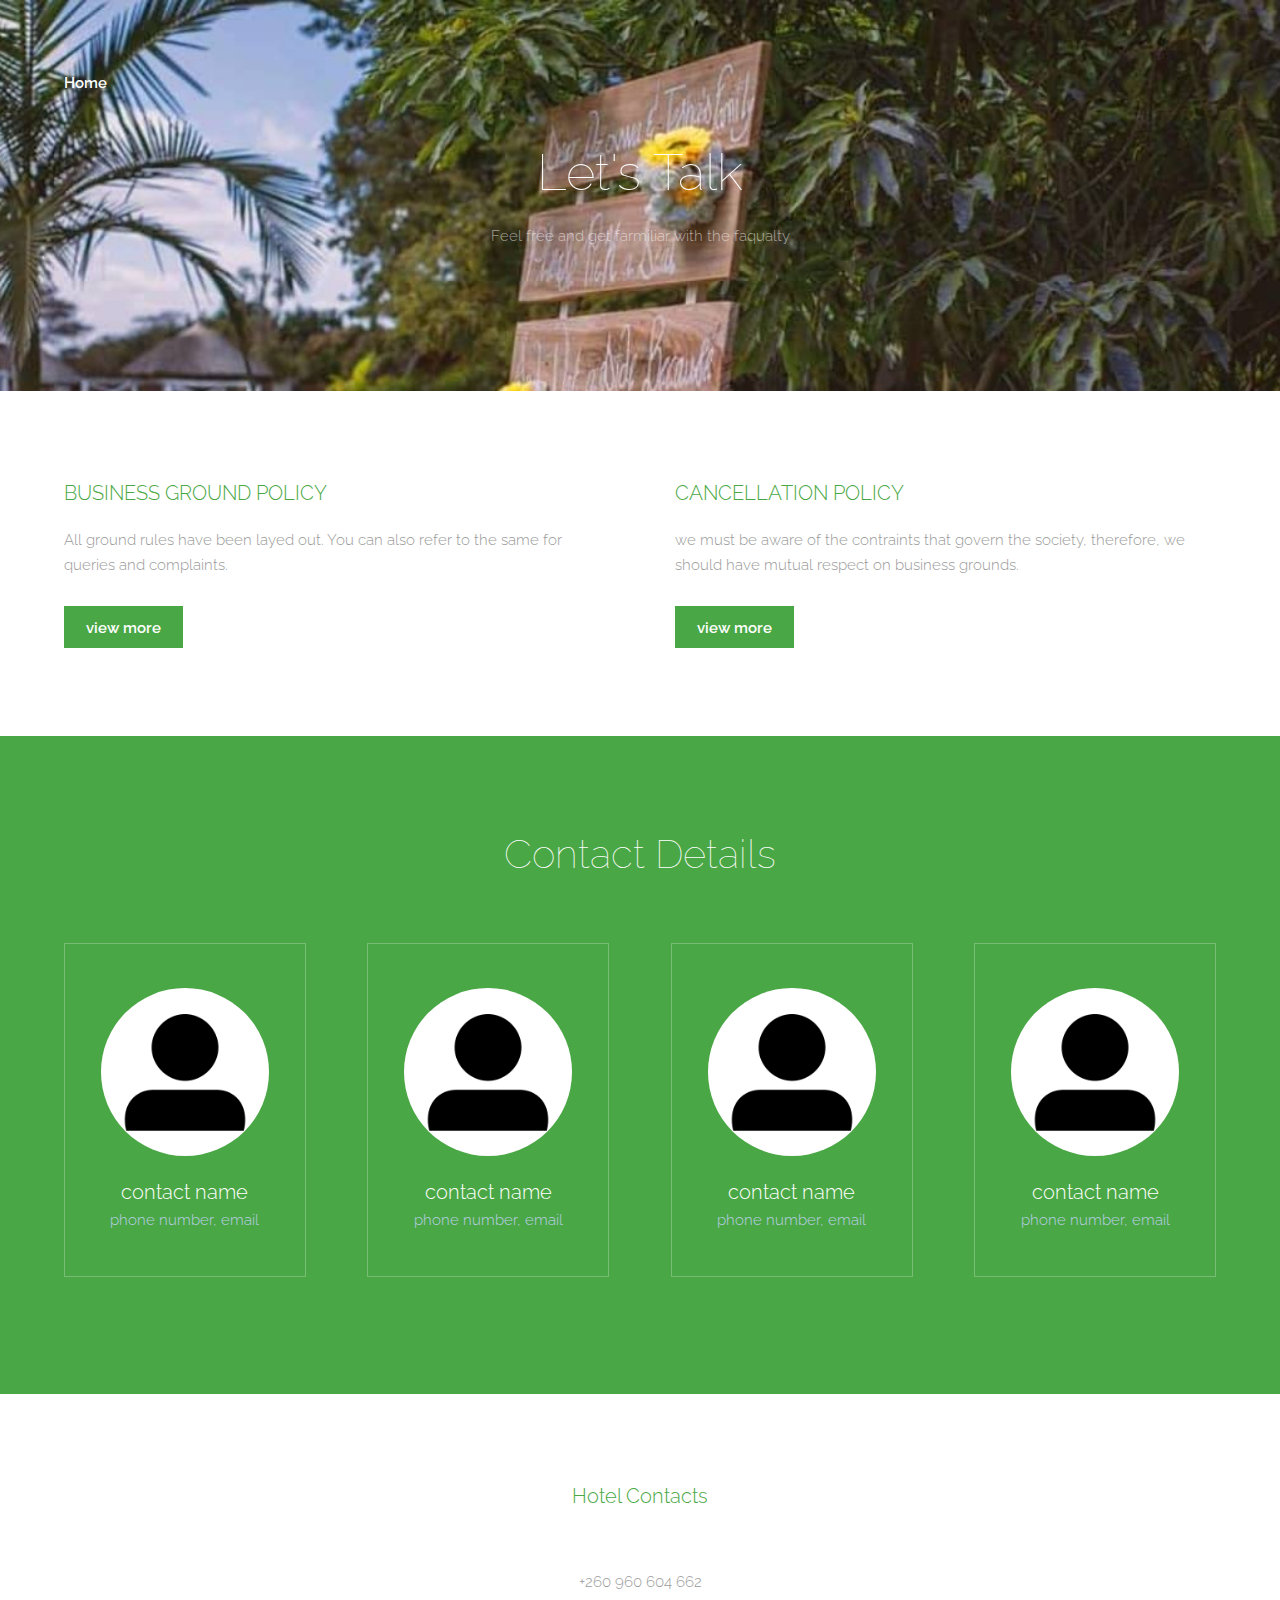
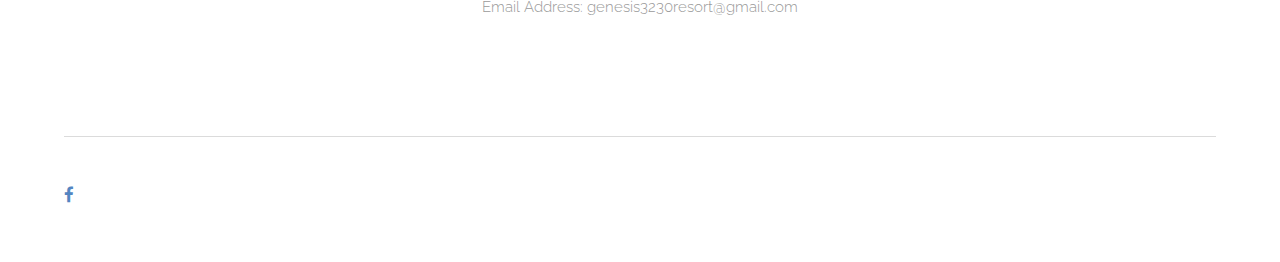
==== aboutUs/index.html @ 20f6d94a "Add files via upload" ====
<!DOCTYPE HTML>
<html>
	<head>
		<title>Talk to us</title>
		<meta charset="utf-8">
		<meta name="robots" content="index, follow, max-image-preview:large, max-snippet:-1, max-video-preview:-1">
		<meta name="viewport" content="width=device-width, initial-scale=1">
		<link rel="stylesheet" href="assets/css/main.css">
		<link rel = "icon" href = "../homePage/images/logo1.png" type = "image/png">
	</head>
	<body>

		
			<header id="header"><div class="inner">
					<a href="../index.html" class="logo">Home</a>
					
				</div>
			</header>
			<section id="banner">
				<h1>Let's Talk</h1>
				<p>Feel free and get farmiliar with the faqualty</p>
			</section>
			<section id="one" class="wrapper">
				<div class="inner">
					<div class="flex flex-2">
							<article>
								<header><h3>BUSINESS GROUND POLICY</h3>
							</header><p>All ground rules have been layed out. You can also refer to the same for queries and complaints.</p>
							<footer><a href="generic.html" class="button special">view more</a>
							</footer>
						</article>
						
						<article>
							<header><h3>CANCELLATION POLICY</h3>
							</header>
							<p>we must be aware of the contraints that govern the society, therefore, we should have mutual respect on business grounds.</p>
							<footer><a href="elements.html" class="button special">view more</a>
							</footer></article></div>
				</div>
			</section><section id="two" class="wrapper style1 special"><div class="inner">
					<header><h2>Contact Details</h2>

					</header><div class="flex flex-4">
						<div class="box person">
							<div class="image round">
								<img src="images/contact1.png" alt="Person 1" width="168" height="168"></div>
							<h3>contact name</h3>
							<p>phone number, email</p>
						</div>
						<div class="box person">
							<div class="image round">
								<img src="images/contact1.png" alt="Person 2" width="168" height="168"></div>
							<h3>contact name</h3>
							<p>phone number, email</p>
						</div>
						<div class="box person">
							<div class="image round">
								<img src="images/contact1.png" alt="Person 3" width="168" height="168"></div>
							<h3>contact name</h3>
							<p>phone number, email</p>
						</div>
						<div class="box person">
							<div class="image round">
								<img src="images/contact1.png" alt="Person 4" width="168" height="168"></div>
							<h3>contact name</h3>
							<p>phone number, email</p>
						</div>
					</div>
				</div>
			</section>
			<section id="three" class="wrapper special"><div class="inner">
				<header><h3>Hotel Contacts</h3>
				</header><p>+260 960 604 662<br>Email Address: genesis3230resort@gmail.com</p>	
				</div>
			</section><footer id="footer"><div class="inner">
					<div class="flex">
						<ul class="icons"><li><a href="#" class="icon fa-facebook"><span class="label">Facebook</span></a></li>
							
						</ul></div>
				</div>
			</footer><div class="copyright">
	

		</div>

		
			<script src="assets/js/jquery.min.js"></script><script src="assets/js/skel.min.js"></script><script src="assets/js/util.js"></script><script src="assets/js/main.js"></script></body></html>
---- aboutUs/assets/css/main.css ----
@charset "UTF-8";
@import url(font-awesome.min.css);
@import "https://fonts.googleapis.com/css?family=Raleway:100,300,600";



	html, body, div, span, applet, object, iframe, h1, h2, h3, h4, h5, h6, p, blockquote, pre, a, abbr, acronym, address, big, cite, code, del, dfn, em, img, ins, kbd, q, s, samp, small, strike, strong, sub, sup, tt, var, b, u, i, center, dl, dt, dd, ol, ul, li, fieldset, form, label, legend, table, caption, tbody, tfoot, thead, tr, th, td, article, aside, canvas, details, embed, figure, figcaption, footer, header, hgroup, menu, nav, output, ruby, section, summary, time, mark, audio, video {
		margin: 0;
		padding: 0;
		border: 0;
		font-size: 100%;
		font: inherit;
		vertical-align: baseline;
	}
.image.fit img {
	width: 100%;
	height: auto;
}
	article, aside, details, figcaption, figure, footer, header, hgroup, menu, nav, section {
		display: block;
	}

	body {
		line-height: 1;
	}

	ol, ul {
		list-style: none;
	}

	blockquote, q {
		quotes: none;
	}

	blockquote:before, blockquote:after, q:before, q:after {
		content: '';
		content: none;
	}

	table {
		border-collapse: collapse;
		border-spacing: 0;
	}

	body {
		-webkit-text-size-adjust: none;
	}

/* Box Model */

	*, *:before, *:after {
		-moz-box-sizing: border-box;
		-webkit-box-sizing: border-box;
		box-sizing: border-box;
	}

/* Containers */

	.container {
		margin-left: auto;
		margin-right: auto;
	}

	.container.\31 25\25 {
		width: 100%;
		max-width: 100em;
		min-width: 80em;
	}

	.container.\37 5\25 {
		width: 60em;
	}

	.container.\35 0\25 {
		width: 40em;
	}

	.container.\32 5\25 {
		width: 20em;
	}

	.container {
		width: 80em;
	}

	@media screen and (max-width: 1680px) {

		.container.\31 25\25 {
			width: 100%;
			max-width: 100em;
			min-width: 80em;
		}

		.container.\37 5\25 {
			width: 60em;
		}

		.container.\35 0\25 {
			width: 40em;
		}

		.container.\32 5\25 {
			width: 20em;
		}

		.container {
			width: 80em;
		}

	}

	@media screen and (max-width: 1280px) {

		.container.\31 25\25 {
			width: 100%;
			max-width: 81.25em;
			min-width: 65em;
		}

		.container.\37 5\25 {
			width: 48.75em;
		}

		.container.\35 0\25 {
			width: 32.5em;
		}

		.container.\32 5\25 {
			width: 16.25em;
		}

		.container {
			width: 65em;
		}

	}

	@media screen and (max-width: 980px) {

		.container.\31 25\25 {
			width: 100%;
			max-width: 112.5%;
			min-width: 90%;
		}

		.container.\37 5\25 {
			width: 67.5%;
		}

		.container.\35 0\25 {
			width: 45%;
		}

		.container.\32 5\25 {
			width: 22.5%;
		}

		.container {
			width: 90%;
		}

	}

	@media screen and (max-width: 736px) {

		.container.\31 25\25 {
			width: 100%;
			max-width: 112.5%;
			min-width: 90%;
		}

		.container.\37 5\25 {
			width: 67.5%;
		}

		.container.\35 0\25 {
			width: 45%;
		}

		.container.\32 5\25 {
			width: 22.5%;
		}

		.container {
			width: 90% !important;
		}

	}

	@media screen and (max-width: 480px) {

		.container.\31 25\25 {
			width: 100%;
			max-width: 112.5%;
			min-width: 90%;
		}

		.container.\37 5\25 {
			width: 67.5%;
		}

		.container.\35 0\25 {
			width: 45%;
		}

		.container.\32 5\25 {
			width: 22.5%;
		}

		.container {
			width: 90% !important;
		}

	}

/* Grid */

	.row {
		border-bottom: solid 1px transparent;
		-moz-box-sizing: border-box;
		-webkit-box-sizing: border-box;
		box-sizing: border-box;
	}

	.row > * {
		float: left;
		-moz-box-sizing: border-box;
		-webkit-box-sizing: border-box;
		box-sizing: border-box;
	}

	.row:after, .row:before {
		content: '';
		display: block;
		clear: both;
		height: 0;
	}

	.row.uniform > * > :first-child {
		margin-top: 0;
	}

	.row.uniform > * > :last-child {
		margin-bottom: 0;
	}

	.row.\30 \25 > * {
		padding: 0 0 0 0em;
	}

	.row.\30 \25 {
		margin: 0 0 -1px 0em;
	}

	.row.uniform.\30 \25 > * {
		padding: 0em 0 0 0em;
	}

	.row.uniform.\30 \25 {
		margin: 0em 0 -1px 0em;
	}

	.row > * {
		padding: 0 0 0 2em;
	}

	.row {
		margin: 0 0 -1px -2em;
	}

	.row.uniform > * {
		padding: 2em 0 0 2em;
	}

	.row.uniform {
		margin: -2em 0 -1px -2em;
	}

	.row.\32 00\25 > * {
		padding: 0 0 0 4em;
	}

	.row.\32 00\25 {
		margin: 0 0 -1px -4em;
	}

	.row.uniform.\32 00\25 > * {
		padding: 4em 0 0 4em;
	}

	.row.uniform.\32 00\25 {
		margin: -4em 0 -1px -4em;
	}

	.row.\31 50\25 > * {
		padding: 0 0 0 3em;
	}

	.row.\31 50\25 {
		margin: 0 0 -1px -3em;
	}

	.row.uniform.\31 50\25 > * {
		padding: 3em 0 0 3em;
	}

	.row.uniform.\31 50\25 {
		margin: -3em 0 -1px -3em;
	}

	.row.\35 0\25 > * {
		padding: 0 0 0 1em;
	}

	.row.\35 0\25 {
		margin: 0 0 -1px -1em;
	}

	.row.uniform.\35 0\25 > * {
		padding: 1em 0 0 1em;
	}

	.row.uniform.\35 0\25 {
		margin: -1em 0 -1px -1em;
	}

	.row.\32 5\25 > * {
		padding: 0 0 0 0.5em;
	}

	.row.\32 5\25 {
		margin: 0 0 -1px -0.5em;
	}

	.row.uniform.\32 5\25 > * {
		padding: 0.5em 0 0 0.5em;
	}

	.row.uniform.\32 5\25 {
		margin: -0.5em 0 -1px -0.5em;
	}

	.\31 2u, .\31 2u\24 {
		width: 100%;
		clear: none;
		margin-left: 0;
	}

	.\31 1u, .\31 1u\24 {
		width: 91.6666666667%;
		clear: none;
		margin-left: 0;
	}

	.\31 0u, .\31 0u\24 {
		width: 83.3333333333%;
		clear: none;
		margin-left: 0;
	}

	.\39 u, .\39 u\24 {
		width: 75%;
		clear: none;
		margin-left: 0;
	}

	.\38 u, .\38 u\24 {
		width: 66.6666666667%;
		clear: none;
		margin-left: 0;
	}

	.\37 u, .\37 u\24 {
		width: 58.3333333333%;
		clear: none;
		margin-left: 0;
	}

	.\36 u, .\36 u\24 {
		width: 50%;
		clear: none;
		margin-left: 0;
	}

	.\35 u, .\35 u\24 {
		width: 41.6666666667%;
		clear: none;
		margin-left: 0;
	}

	.\34 u, .\34 u\24 {
		width: 33.3333333333%;
		clear: none;
		margin-left: 0;
	}

	.\33 u, .\33 u\24 {
		width: 25%;
		clear: none;
		margin-left: 0;
	}

	.\32 u, .\32 u\24 {
		width: 16.6666666667%;
		clear: none;
		margin-left: 0;
	}

	.\31 u, .\31 u\24 {
		width: 8.3333333333%;
		clear: none;
		margin-left: 0;
	}

	.\31 2u\24 + *,
	.\31 1u\24 + *,
	.\31 0u\24 + *,
	.\39 u\24 + *,
	.\38 u\24 + *,
	.\37 u\24 + *,
	.\36 u\24 + *,
	.\35 u\24 + *,
	.\34 u\24 + *,
	.\33 u\24 + *,
	.\32 u\24 + *,
	.\31 u\24 + * {
		clear: left;
	}

	.\-11u {
		margin-left: 91.66667%;
	}

	.\-10u {
		margin-left: 83.33333%;
	}

	.\-9u {
		margin-left: 75%;
	}

	.\-8u {
		margin-left: 66.66667%;
	}

	.\-7u {
		margin-left: 58.33333%;
	}

	.\-6u {
		margin-left: 50%;
	}

	.\-5u {
		margin-left: 41.66667%;
	}

	.\-4u {
		margin-left: 33.33333%;
	}

	.\-3u {
		margin-left: 25%;
	}

	.\-2u {
		margin-left: 16.66667%;
	}

	.\-1u {
		margin-left: 8.33333%;
	}

	@media screen and (max-width: 1680px) {

		.row > * {
			padding: 0 0 0 2em;
		}

		.row {
			margin: 0 0 -1px -2em;
		}

		.row.uniform > * {
			padding: 2em 0 0 2em;
		}

		.row.uniform {
			margin: -2em 0 -1px -2em;
		}

		.row.\32 00\25 > * {
			padding: 0 0 0 4em;
		}

		.row.\32 00\25 {
			margin: 0 0 -1px -4em;
		}

		.row.uniform.\32 00\25 > * {
			padding: 4em 0 0 4em;
		}

		.row.uniform.\32 00\25 {
			margin: -4em 0 -1px -4em;
		}

		.row.\31 50\25 > * {
			padding: 0 0 0 3em;
		}

		.row.\31 50\25 {
			margin: 0 0 -1px -3em;
		}

		.row.uniform.\31 50\25 > * {
			padding: 3em 0 0 3em;
		}

		.row.uniform.\31 50\25 {
			margin: -3em 0 -1px -3em;
		}

		.row.\35 0\25 > * {
			padding: 0 0 0 1em;
		}

		.row.\35 0\25 {
			margin: 0 0 -1px -1em;
		}

		.row.uniform.\35 0\25 > * {
			padding: 1em 0 0 1em;
		}

		.row.uniform.\35 0\25 {
			margin: -1em 0 -1px -1em;
		}

		.row.\32 5\25 > * {
			padding: 0 0 0 0.5em;
		}

		.row.\32 5\25 {
			margin: 0 0 -1px -0.5em;
		}

		.row.uniform.\32 5\25 > * {
			padding: 0.5em 0 0 0.5em;
		}

		.row.uniform.\32 5\25 {
			margin: -0.5em 0 -1px -0.5em;
		}

		.\31 2u\28xlarge\29, .\31 2u\24\28xlarge\29 {
			width: 100%;
			clear: none;
			margin-left: 0;
		}

		.\31 1u\28xlarge\29, .\31 1u\24\28xlarge\29 {
			width: 91.6666666667%;
			clear: none;
			margin-left: 0;
		}

		.\31 0u\28xlarge\29, .\31 0u\24\28xlarge\29 {
			width: 83.3333333333%;
			clear: none;
			margin-left: 0;
		}

		.\39 u\28xlarge\29, .\39 u\24\28xlarge\29 {
			width: 75%;
			clear: none;
			margin-left: 0;
		}

		.\38 u\28xlarge\29, .\38 u\24\28xlarge\29 {
			width: 66.6666666667%;
			clear: none;
			margin-left: 0;
		}

		.\37 u\28xlarge\29, .\37 u\24\28xlarge\29 {
			width: 58.3333333333%;
			clear: none;
			margin-left: 0;
		}

		.\36 u\28xlarge\29, .\36 u\24\28xlarge\29 {
			width: 50%;
			clear: none;
			margin-left: 0;
		}

		.\35 u\28xlarge\29, .\35 u\24\28xlarge\29 {
			width: 41.6666666667%;
			clear: none;
			margin-left: 0;
		}

		.\34 u\28xlarge\29, .\34 u\24\28xlarge\29 {
			width: 33.3333333333%;
			clear: none;
			margin-left: 0;
		}

		.\33 u\28xlarge\29, .\33 u\24\28xlarge\29 {
			width: 25%;
			clear: none;
			margin-left: 0;
		}

		.\32 u\28xlarge\29, .\32 u\24\28xlarge\29 {
			width: 16.6666666667%;
			clear: none;
			margin-left: 0;
		}

		.\31 u\28xlarge\29, .\31 u\24\28xlarge\29 {
			width: 8.3333333333%;
			clear: none;
			margin-left: 0;
		}

		.\31 2u\24\28xlarge\29 + *,
		.\31 1u\24\28xlarge\29 + *,
		.\31 0u\24\28xlarge\29 + *,
		.\39 u\24\28xlarge\29 + *,
		.\38 u\24\28xlarge\29 + *,
		.\37 u\24\28xlarge\29 + *,
		.\36 u\24\28xlarge\29 + *,
		.\35 u\24\28xlarge\29 + *,
		.\34 u\24\28xlarge\29 + *,
		.\33 u\24\28xlarge\29 + *,
		.\32 u\24\28xlarge\29 + *,
		.\31 u\24\28xlarge\29 + * {
			clear: left;
		}

		.\-11u\28xlarge\29 {
			margin-left: 91.66667%;
		}

		.\-10u\28xlarge\29 {
			margin-left: 83.33333%;
		}

		.\-9u\28xlarge\29 {
			margin-left: 75%;
		}

		.\-8u\28xlarge\29 {
			margin-left: 66.66667%;
		}

		.\-7u\28xlarge\29 {
			margin-left: 58.33333%;
		}

		.\-6u\28xlarge\29 {
			margin-left: 50%;
		}

		.\-5u\28xlarge\29 {
			margin-left: 41.66667%;
		}

		.\-4u\28xlarge\29 {
			margin-left: 33.33333%;
		}

		.\-3u\28xlarge\29 {
			margin-left: 25%;
		}

		.\-2u\28xlarge\29 {
			margin-left: 16.66667%;
		}

		.\-1u\28xlarge\29 {
			margin-left: 8.33333%;
		}

	}

	@media screen and (max-width: 1280px) {

		.row > * {
			padding: 0 0 0 1.5em;
		}

		.row {
			margin: 0 0 -1px -1.5em;
		}

		.row.uniform > * {
			padding: 1.5em 0 0 1.5em;
		}

		.row.uniform {
			margin: -1.5em 0 -1px -1.5em;
		}

		.row.\32 00\25 > * {
			padding: 0 0 0 3em;
		}

		.row.\32 00\25 {
			margin: 0 0 -1px -3em;
		}

		.row.uniform.\32 00\25 > * {
			padding: 3em 0 0 3em;
		}

		.row.uniform.\32 00\25 {
			margin: -3em 0 -1px -3em;
		}

		.row.\31 50\25 > * {
			padding: 0 0 0 2.25em;
		}

		.row.\31 50\25 {
			margin: 0 0 -1px -2.25em;
		}

		.row.uniform.\31 50\25 > * {
			padding: 2.25em 0 0 2.25em;
		}

		.row.uniform.\31 50\25 {
			margin: -2.25em 0 -1px -2.25em;
		}

		.row.\35 0\25 > * {
			padding: 0 0 0 0.75em;
		}

		.row.\35 0\25 {
			margin: 0 0 -1px -0.75em;
		}

		.row.uniform.\35 0\25 > * {
			padding: 0.75em 0 0 0.75em;
		}

		.row.uniform.\35 0\25 {
			margin: -0.75em 0 -1px -0.75em;
		}

		.row.\32 5\25 > * {
			padding: 0 0 0 0.375em;
		}

		.row.\32 5\25 {
			margin: 0 0 -1px -0.375em;
		}

		.row.uniform.\32 5\25 > * {
			padding: 0.375em 0 0 0.375em;
		}

		.row.uniform.\32 5\25 {
			margin: -0.375em 0 -1px -0.375em;
		}

		.\31 2u\28large\29, .\31 2u\24\28large\29 {
			width: 100%;
			clear: none;
			margin-left: 0;
		}

		.\31 1u\28large\29, .\31 1u\24\28large\29 {
			width: 91.6666666667%;
			clear: none;
			margin-left: 0;
		}

		.\31 0u\28large\29, .\31 0u\24\28large\29 {
			width: 83.3333333333%;
			clear: none;
			margin-left: 0;
		}

		.\39 u\28large\29, .\39 u\24\28large\29 {
			width: 75%;
			clear: none;
			margin-left: 0;
		}

		.\38 u\28large\29, .\38 u\24\28large\29 {
			width: 66.6666666667%;
			clear: none;
			margin-left: 0;
		}

		.\37 u\28large\29, .\37 u\24\28large\29 {
			width: 58.3333333333%;
			clear: none;
			margin-left: 0;
		}

		.\36 u\28large\29, .\36 u\24\28large\29 {
			width: 50%;
			clear: none;
			margin-left: 0;
		}

		.\35 u\28large\29, .\35 u\24\28large\29 {
			width: 41.6666666667%;
			clear: none;
			margin-left: 0;
		}

		.\34 u\28large\29, .\34 u\24\28large\29 {
			width: 33.3333333333%;
			clear: none;
			margin-left: 0;
		}

		.\33 u\28large\29, .\33 u\24\28large\29 {
			width: 25%;
			clear: none;
			margin-left: 0;
		}

		.\32 u\28large\29, .\32 u\24\28large\29 {
			width: 16.6666666667%;
			clear: none;
			margin-left: 0;
		}

		.\31 u\28large\29, .\31 u\24\28large\29 {
			width: 8.3333333333%;
			clear: none;
			margin-left: 0;
		}

		.\31 2u\24\28large\29 + *,
		.\31 1u\24\28large\29 + *,
		.\31 0u\24\28large\29 + *,
		.\39 u\24\28large\29 + *,
		.\38 u\24\28large\29 + *,
		.\37 u\24\28large\29 + *,
		.\36 u\24\28large\29 + *,
		.\35 u\24\28large\29 + *,
		.\34 u\24\28large\29 + *,
		.\33 u\24\28large\29 + *,
		.\32 u\24\28large\29 + *,
		.\31 u\24\28large\29 + * {
			clear: left;
		}

		.\-11u\28large\29 {
			margin-left: 91.66667%;
		}

		.\-10u\28large\29 {
			margin-left: 83.33333%;
		}

		.\-9u\28large\29 {
			margin-left: 75%;
		}

		.\-8u\28large\29 {
			margin-left: 66.66667%;
		}

		.\-7u\28large\29 {
			margin-left: 58.33333%;
		}

		.\-6u\28large\29 {
			margin-left: 50%;
		}

		.\-5u\28large\29 {
			margin-left: 41.66667%;
		}

		.\-4u\28large\29 {
			margin-left: 33.33333%;
		}

		.\-3u\28large\29 {
			margin-left: 25%;
		}

		.\-2u\28large\29 {
			margin-left: 16.66667%;
		}

		.\-1u\28large\29 {
			margin-left: 8.33333%;
		}

	}

	@media screen and (max-width: 980px) {

		.row > * {
			padding: 0 0 0 1.5em;
		}

		.row {
			margin: 0 0 -1px -1.5em;
		}

		.row.uniform > * {
			padding: 1.5em 0 0 1.5em;
		}

		.row.uniform {
			margin: -1.5em 0 -1px -1.5em;
		}

		.row.\32 00\25 > * {
			padding: 0 0 0 3em;
		}

		.row.\32 00\25 {
			margin: 0 0 -1px -3em;
		}

		.row.uniform.\32 00\25 > * {
			padding: 3em 0 0 3em;
		}

		.row.uniform.\32 00\25 {
			margin: -3em 0 -1px -3em;
		}

		.row.\31 50\25 > * {
			padding: 0 0 0 2.25em;
		}

		.row.\31 50\25 {
			margin: 0 0 -1px -2.25em;
		}

		.row.uniform.\31 50\25 > * {
			padding: 2.25em 0 0 2.25em;
		}

		.row.uniform.\31 50\25 {
			margin: -2.25em 0 -1px -2.25em;
		}

		.row.\35 0\25 > * {
			padding: 0 0 0 0.75em;
		}

		.row.\35 0\25 {
			margin: 0 0 -1px -0.75em;
		}

		.row.uniform.\35 0\25 > * {
			padding: 0.75em 0 0 0.75em;
		}

		.row.uniform.\35 0\25 {
			margin: -0.75em 0 -1px -0.75em;
		}

		.row.\32 5\25 > * {
			padding: 0 0 0 0.375em;
		}

		.row.\32 5\25 {
			margin: 0 0 -1px -0.375em;
		}

		.row.uniform.\32 5\25 > * {
			padding: 0.375em 0 0 0.375em;
		}

		.row.uniform.\32 5\25 {
			margin: -0.375em 0 -1px -0.375em;
		}

		.\31 2u\28medium\29, .\31 2u\24\28medium\29 {
			width: 100%;
			clear: none;
			margin-left: 0;
		}

		.\31 1u\28medium\29, .\31 1u\24\28medium\29 {
			width: 91.6666666667%;
			clear: none;
			margin-left: 0;
		}

		.\31 0u\28medium\29, .\31 0u\24\28medium\29 {
			width: 83.3333333333%;
			clear: none;
			margin-left: 0;
		}

		.\39 u\28medium\29, .\39 u\24\28medium\29 {
			width: 75%;
			clear: none;
			margin-left: 0;
		}

		.\38 u\28medium\29, .\38 u\24\28medium\29 {
			width: 66.6666666667%;
			clear: none;
			margin-left: 0;
		}

		.\37 u\28medium\29, .\37 u\24\28medium\29 {
			width: 58.3333333333%;
			clear: none;
			margin-left: 0;
		}

		.\36 u\28medium\29, .\36 u\24\28medium\29 {
			width: 50%;
			clear: none;
			margin-left: 0;
		}

		.\35 u\28medium\29, .\35 u\24\28medium\29 {
			width: 41.6666666667%;
			clear: none;
			margin-left: 0;
		}

		.\34 u\28medium\29, .\34 u\24\28medium\29 {
			width: 33.3333333333%;
			clear: none;
			margin-left: 0;
		}

		.\33 u\28medium\29, .\33 u\24\28medium\29 {
			width: 25%;
			clear: none;
			margin-left: 0;
		}

		.\32 u\28medium\29, .\32 u\24\28medium\29 {
			width: 16.6666666667%;
			clear: none;
			margin-left: 0;
		}

		.\31 u\28medium\29, .\31 u\24\28medium\29 {
			width: 8.3333333333%;
			clear: none;
			margin-left: 0;
		}

		.\31 2u\24\28medium\29 + *,
		.\31 1u\24\28medium\29 + *,
		.\31 0u\24\28medium\29 + *,
		.\39 u\24\28medium\29 + *,
		.\38 u\24\28medium\29 + *,
		.\37 u\24\28medium\29 + *,
		.\36 u\24\28medium\29 + *,
		.\35 u\24\28medium\29 + *,
		.\34 u\24\28medium\29 + *,
		.\33 u\24\28medium\29 + *,
		.\32 u\24\28medium\29 + *,
		.\31 u\24\28medium\29 + * {
			clear: left;
		}

		.\-11u\28medium\29 {
			margin-left: 91.66667%;
		}

		.\-10u\28medium\29 {
			margin-left: 83.33333%;
		}

		.\-9u\28medium\29 {
			margin-left: 75%;
		}

		.\-8u\28medium\29 {
			margin-left: 66.66667%;
		}

		.\-7u\28medium\29 {
			margin-left: 58.33333%;
		}

		.\-6u\28medium\29 {
			margin-left: 50%;
		}

		.\-5u\28medium\29 {
			margin-left: 41.66667%;
		}

		.\-4u\28medium\29 {
			margin-left: 33.33333%;
		}

		.\-3u\28medium\29 {
			margin-left: 25%;
		}

		.\-2u\28medium\29 {
			margin-left: 16.66667%;
		}

		.\-1u\28medium\29 {
			margin-left: 8.33333%;
		}

	}

	@media screen and (max-width: 736px) {

		.row > * {
			padding: 0 0 0 1.25em;
		}

		.row {
			margin: 0 0 -1px -1.25em;
		}

		.row.uniform > * {
			padding: 1.25em 0 0 1.25em;
		}

		.row.uniform {
			margin: -1.25em 0 -1px -1.25em;
		}

		.row.\32 00\25 > * {
			padding: 0 0 0 2.5em;
		}

		.row.\32 00\25 {
			margin: 0 0 -1px -2.5em;
		}

		.row.uniform.\32 00\25 > * {
			padding: 2.5em 0 0 2.5em;
		}

		.row.uniform.\32 00\25 {
			margin: -2.5em 0 -1px -2.5em;
		}

		.row.\31 50\25 > * {
			padding: 0 0 0 1.875em;
		}

		.row.\31 50\25 {
			margin: 0 0 -1px -1.875em;
		}

		.row.uniform.\31 50\25 > * {
			padding: 1.875em 0 0 1.875em;
		}

		.row.uniform.\31 50\25 {
			margin: -1.875em 0 -1px -1.875em;
		}

		.row.\35 0\25 > * {
			padding: 0 0 0 0.625em;
		}

		.row.\35 0\25 {
			margin: 0 0 -1px -0.625em;
		}

		.row.uniform.\35 0\25 > * {
			padding: 0.625em 0 0 0.625em;
		}

		.row.uniform.\35 0\25 {
			margin: -0.625em 0 -1px -0.625em;
		}

		.row.\32 5\25 > * {
			padding: 0 0 0 0.3125em;
		}

		.row.\32 5\25 {
			margin: 0 0 -1px -0.3125em;
		}

		.row.uniform.\32 5\25 > * {
			padding: 0.3125em 0 0 0.3125em;
		}

		.row.uniform.\32 5\25 {
			margin: -0.3125em 0 -1px -0.3125em;
		}

		.\31 2u\28small\29, .\31 2u\24\28small\29 {
			width: 100%;
			clear: none;
			margin-left: 0;
		}

		.\31 1u\28small\29, .\31 1u\24\28small\29 {
			width: 91.6666666667%;
			clear: none;
			margin-left: 0;
		}

		.\31 0u\28small\29, .\31 0u\24\28small\29 {
			width: 83.3333333333%;
			clear: none;
			margin-left: 0;
		}

		.\39 u\28small\29, .\39 u\24\28small\29 {
			width: 75%;
			clear: none;
			margin-left: 0;
		}

		.\38 u\28small\29, .\38 u\24\28small\29 {
			width: 66.6666666667%;
			clear: none;
			margin-left: 0;
		}

		.\37 u\28small\29, .\37 u\24\28small\29 {
			width: 58.3333333333%;
			clear: none;
			margin-left: 0;
		}

		.\36 u\28small\29, .\36 u\24\28small\29 {
			width: 50%;
			clear: none;
			margin-left: 0;
		}

		.\35 u\28small\29, .\35 u\24\28small\29 {
			width: 41.6666666667%;
			clear: none;
			margin-left: 0;
		}

		.\34 u\28small\29, .\34 u\24\28small\29 {
			width: 33.3333333333%;
			clear: none;
			margin-left: 0;
		}

		.\33 u\28small\29, .\33 u\24\28small\29 {
			width: 25%;
			clear: none;
			margin-left: 0;
		}

		.\32 u\28small\29, .\32 u\24\28small\29 {
			width: 16.6666666667%;
			clear: none;
			margin-left: 0;
		}

		.\31 u\28small\29, .\31 u\24\28small\29 {
			width: 8.3333333333%;
			clear: none;
			margin-left: 0;
		}

		.\31 2u\24\28small\29 + *,
		.\31 1u\24\28small\29 + *,
		.\31 0u\24\28small\29 + *,
		.\39 u\24\28small\29 + *,
		.\38 u\24\28small\29 + *,
		.\37 u\24\28small\29 + *,
		.\36 u\24\28small\29 + *,
		.\35 u\24\28small\29 + *,
		.\34 u\24\28small\29 + *,
		.\33 u\24\28small\29 + *,
		.\32 u\24\28small\29 + *,
		.\31 u\24\28small\29 + * {
			clear: left;
		}

		.\-11u\28small\29 {
			margin-left: 91.66667%;
		}

		.\-10u\28small\29 {
			margin-left: 83.33333%;
		}

		.\-9u\28small\29 {
			margin-left: 75%;
		}

		.\-8u\28small\29 {
			margin-left: 66.66667%;
		}

		.\-7u\28small\29 {
			margin-left: 58.33333%;
		}

		.\-6u\28small\29 {
			margin-left: 50%;
		}

		.\-5u\28small\29 {
			margin-left: 41.66667%;
		}

		.\-4u\28small\29 {
			margin-left: 33.33333%;
		}

		.\-3u\28small\29 {
			margin-left: 25%;
		}

		.\-2u\28small\29 {
			margin-left: 16.66667%;
		}

		.\-1u\28small\29 {
			margin-left: 8.33333%;
		}

	}

	@media screen and (max-width: 480px) {

		.row > * {
			padding: 0 0 0 1.25em;
		}

		.row {
			margin: 0 0 -1px -1.25em;
		}

		.row.uniform > * {
			padding: 1.25em 0 0 1.25em;
		}

		.row.uniform {
			margin: -1.25em 0 -1px -1.25em;
		}

		.row.\32 00\25 > * {
			padding: 0 0 0 2.5em;
		}

		.row.\32 00\25 {
			margin: 0 0 -1px -2.5em;
		}

		.row.uniform.\32 00\25 > * {
			padding: 2.5em 0 0 2.5em;
		}

		.row.uniform.\32 00\25 {
			margin: -2.5em 0 -1px -2.5em;
		}

		.row.\31 50\25 > * {
			padding: 0 0 0 1.875em;
		}

		.row.\31 50\25 {
			margin: 0 0 -1px -1.875em;
		}

		.row.uniform.\31 50\25 > * {
			padding: 1.875em 0 0 1.875em;
		}

		.row.uniform.\31 50\25 {
			margin: -1.875em 0 -1px -1.875em;
		}

		.row.\35 0\25 > * {
			padding: 0 0 0 0.625em;
		}

		.row.\35 0\25 {
			margin: 0 0 -1px -0.625em;
		}

		.row.uniform.\35 0\25 > * {
			padding: 0.625em 0 0 0.625em;
		}

		.row.uniform.\35 0\25 {
			margin: -0.625em 0 -1px -0.625em;
		}

		.row.\32 5\25 > * {
			padding: 0 0 0 0.3125em;
		}

		.row.\32 5\25 {
			margin: 0 0 -1px -0.3125em;
		}

		.row.uniform.\32 5\25 > * {
			padding: 0.3125em 0 0 0.3125em;
		}

		.row.uniform.\32 5\25 {
			margin: -0.3125em 0 -1px -0.3125em;
		}

		.\31 2u\28xsmall\29, .\31 2u\24\28xsmall\29 {
			width: 100%;
			clear: none;
			margin-left: 0;
		}

		.\31 1u\28xsmall\29, .\31 1u\24\28xsmall\29 {
			width: 91.6666666667%;
			clear: none;
			margin-left: 0;
		}

		.\31 0u\28xsmall\29, .\31 0u\24\28xsmall\29 {
			width: 83.3333333333%;
			clear: none;
			margin-left: 0;
		}

		.\39 u\28xsmall\29, .\39 u\24\28xsmall\29 {
			width: 75%;
			clear: none;
			margin-left: 0;
		}

		.\38 u\28xsmall\29, .\38 u\24\28xsmall\29 {
			width: 66.6666666667%;
			clear: none;
			margin-left: 0;
		}

		.\37 u\28xsmall\29, .\37 u\24\28xsmall\29 {
			width: 58.3333333333%;
			clear: none;
			margin-left: 0;
		}

		.\36 u\28xsmall\29, .\36 u\24\28xsmall\29 {
			width: 50%;
			clear: none;
			margin-left: 0;
		}

		.\35 u\28xsmall\29, .\35 u\24\28xsmall\29 {
			width: 41.6666666667%;
			clear: none;
			margin-left: 0;
		}

		.\34 u\28xsmall\29, .\34 u\24\28xsmall\29 {
			width: 33.3333333333%;
			clear: none;
			margin-left: 0;
		}

		.\33 u\28xsmall\29, .\33 u\24\28xsmall\29 {
			width: 25%;
			clear: none;
			margin-left: 0;
		}

		.\32 u\28xsmall\29, .\32 u\24\28xsmall\29 {
			width: 16.6666666667%;
			clear: none;
			margin-left: 0;
		}

		.\31 u\28xsmall\29, .\31 u\24\28xsmall\29 {
			width: 8.3333333333%;
			clear: none;
			margin-left: 0;
		}

		.\31 2u\24\28xsmall\29 + *,
		.\31 1u\24\28xsmall\29 + *,
		.\31 0u\24\28xsmall\29 + *,
		.\39 u\24\28xsmall\29 + *,
		.\38 u\24\28xsmall\29 + *,
		.\37 u\24\28xsmall\29 + *,
		.\36 u\24\28xsmall\29 + *,
		.\35 u\24\28xsmall\29 + *,
		.\34 u\24\28xsmall\29 + *,
		.\33 u\24\28xsmall\29 + *,
		.\32 u\24\28xsmall\29 + *,
		.\31 u\24\28xsmall\29 + * {
			clear: left;
		}

		.\-11u\28xsmall\29 {
			margin-left: 91.66667%;
		}

		.\-10u\28xsmall\29 {
			margin-left: 83.33333%;
		}

		.\-9u\28xsmall\29 {
			margin-left: 75%;
		}

		.\-8u\28xsmall\29 {
			margin-left: 66.66667%;
		}

		.\-7u\28xsmall\29 {
			margin-left: 58.33333%;
		}

		.\-6u\28xsmall\29 {
			margin-left: 50%;
		}

		.\-5u\28xsmall\29 {
			margin-left: 41.66667%;
		}

		.\-4u\28xsmall\29 {
			margin-left: 33.33333%;
		}

		.\-3u\28xsmall\29 {
			margin-left: 25%;
		}

		.\-2u\28xsmall\29 {
			margin-left: 16.66667%;
		}

		.\-1u\28xsmall\29 {
			margin-left: 8.33333%;
		}

	}

/* Basic */

	@-ms-viewport {
		width: device-width;
	}

	body {
		-ms-overflow-style: scrollbar;
	}

	@media screen and (max-width: 480px) {

		html, body {
			min-width: 320px;
		}

	}

	body {
		background: #fff;
	}

		body.is-loading *, body.is-loading *:before, body.is-loading *:after {
			-moz-animation: none !important;
			-webkit-animation: none !important;
			-ms-animation: none !important;
			animation: none !important;
			-moz-transition: none !important;
			-webkit-transition: none !important;
			-ms-transition: none !important;
			transition: none !important;
		}

/* Type */

	body, input, select, textarea {
		color: #9a9a9a;
		font-family: "Raleway", Arial, Helvetica, sans-serif;
		font-size: 13pt;
		font-weight: 300;
		line-height: 1.65;
	}

		@media screen and (max-width: 1680px) {

			body, input, select, textarea {
				font-size: 11pt;
			}

		}

		@media screen and (max-width: 1280px) {

			body, input, select, textarea {
				font-size: 11pt;
			}

		}

		@media screen and (max-width: 980px) {

			body, input, select, textarea {
				font-size: 12pt;
			}

		}

		@media screen and (max-width: 736px) {

			body, input, select, textarea {
				font-size: 12pt;
			}

		}

		@media screen and (max-width: 480px) {

			body, input, select, textarea {
				font-size: 12pt;
			}

		}

	a {
		color: #5385c1;
		text-decoration: underline;
	}

		a:hover {
			text-decoration: none;
		}

	strong, b {
		color: #555;
		font-weight: 600;
	}

	em, i {
		font-style: italic;
	}

	p {
		margin: 0 0 2em 0;
	}

	h1, h2, h3, h4, h5, h6 {
		color: #4aa745;
		font-weight: 300;
		line-height: 1.5;
		margin: 0 0 1em 0;
	}

		h1 a, h2 a, h3 a, h4 a, h5 a, h6 a {
			color: inherit;
			text-decoration: none;
		}

	h2 {
		font-size: 1.75em;
		font-weight: 100;
	}

	h3 {
		font-size: 1.35em;
	}

	h4 {
		font-size: 1.1em;
	}

	h5 {
		font-size: 0.9em;
	}

	h6 {
		font-size: 0.7em;
	}

	sub {
		font-size: 0.8em;
		position: relative;
		top: 0.5em;
	}

	sup {
		font-size: 0.8em;
		position: relative;
		top: -0.5em;
	}

	blockquote {
		border-left: solid 4px #dbdbdb;
		font-style: italic;
		margin: 0 0 2em 0;
		padding: 0.5em 0 0.5em 2em;
	}

	code {
		background: rgba(144, 144, 144, 0.075);
		border-radius: 0;
		border: solid 1px #dbdbdb;
		font-family: "Courier New", monospace;
		font-size: 0.9em;
		margin: 0 0.25em;
		padding: 0.25em 0.65em;
	}

	pre {
		-webkit-overflow-scrolling: touch;
		font-family: "Courier New", monospace;
		font-size: 0.9em;
		margin: 0 0 2em 0;
	}

		pre code {
			display: block;
			line-height: 1.75;
			padding: 1em 1.5em;
			overflow-x: auto;
		}

	hr {
		border: 0;
		border-bottom: solid 1px #dbdbdb;
		margin: 2em 0;
	}

		hr.major {
			margin: 3em 0;
		}

	.align-left {
		text-align: left;
	}

	.align-center {
		text-align: center;
	}

	.align-right {
		text-align: right;
	}

	.inner {
		max-width: 75em;
		margin: 0 auto;
	}

		@media screen and (max-width: 1280px) {

			.inner {
				max-width: 90%;
			}

		}

		@media screen and (max-width: 480px) {

			.inner {
				max-width: 85%;
			}

		}



	section.special, article.special {
		text-align: center;
	}

		section.special article, article.special article {
			text-align: left;
		}

	section.wrapper, article.wrapper {
		padding: 6em 0;
	}

		section.wrapper header, article.wrapper header {
			margin-bottom: 4em;
		}

			section.wrapper header h2, article.wrapper header h2 {
				font-size: 2.75em;
				margin: 0 0 .5em 0;
			}

			section.wrapper header p, article.wrapper header p {
				font-size: 1em;
			}

		section.wrapper article header, article.wrapper article header {
			margin: 0;
		}

		section.wrapper.style1, article.wrapper.style1 {
			background: #4aa745;
			color: #bacee6;
		}

			section.wrapper.style1 header h2, article.wrapper.style1 header h2 {
				color: #fff;
			}

			section.wrapper.style1 header p, article.wrapper.style1 header p {
				color: #bacee6;
			}

			section.wrapper.style1 h3, article.wrapper.style1 h3 {
				color: #FFF;
			}

		@media screen and (max-width: 980px) {

			section.wrapper, article.wrapper {
				padding: 2em 0;
			}

		}

		@media screen and (max-width: 736px) {

			section.wrapper header, article.wrapper header {
				margin-bottom: 2em;
			}

				section.wrapper header h2, article.wrapper header h2 {
					font-size: 2em;
				}

				section.wrapper header p, article.wrapper header p {
					font-size: .9em;
				}

		}

		@media screen and (max-width: 480px) {

			section.wrapper, article.wrapper {
				text-align: center;
			}

				section.wrapper article, article.wrapper article {
					text-align: center;
				}

		}

	header p {
		color: #bbb;
		position: relative;
		margin: 0 0 1.5em 0;
	}

	header h2 + p {
		font-size: 1.25em;
		margin-top: -1em;
	}

	header h3 + p {
		font-size: 1.1em;
		margin-top: -0.8em;
	}

	header h4 + p,
	header h5 + p,
	header h6 + p {
		font-size: 0.9em;
		margin-top: -0.6em;
	}

/* Flex */

	.flex {
		display: -ms-flexbox;
		-ms-flex-wrap: wrap;
		-ms-flex-pack: justify;
		display: -moz-flex;
		display: -webkit-flex;
		display: -ms-flex;
		display: flex;
		-moz-flex-wrap: wrap;
		-webkit-flex-wrap: wrap;
		-ms-flex-wrap: wrap;
		flex-wrap: wrap;
		-moz-justify-content: space-between;
		-webkit-justify-content: space-between;
		-ms-justify-content: space-between;
		justify-content: space-between;
	}

		.flex.flex-2 article {
			width: 47%;
		}

		.flex.flex-3 article {
			position: relative;
			width: 28%;
		}

			.flex.flex-3 article:before {
				content: '';
				position: absolute;
				width: 100%;
				height: 100%;
				right: -2em;
				top: 0;
				border-right: 1px solid #dbdbdb;
				pointer-events: none;
			}

			.flex.flex-3 article:last-child:before {
				border: none;
			}

		.flex.flex-4 .box {
			width: 21%;
		}

		@media screen and (max-width: 980px) {

			.flex.flex-2 article {
				width: 100%;
				margin-bottom: 3em;
			}

				.flex.flex-2 article:last-child {
					margin-bottom: 0;
				}

			.flex.flex-3 {
				-moz-flex-direction: column;
				-webkit-flex-direction: column;
				-ms-flex-direction: column;
				flex-direction: column;
			}

				.flex.flex-3 article {
					width: 100%;
					border-bottom: 1px solid #dbdbdb;
					padding-bottom: 2.5em;
					margin-bottom: 3em;
				}

					.flex.flex-3 article:last-child {
						border: none;
						padding-bottom: 0;
						margin: 0 0 1em 0;
					}

					.flex.flex-3 article:before {
						display: none;
					}

			.flex.flex-4 .box {
				width: 47%;
			}

		}

		@media screen and (max-width: 480px) {

			.flex.flex-4 .box {
				width: 100%;
			}

		}

/* Form */

	form {
		margin: 0 0 2em 0;
	}

	label {
		color: #555;
		display: block;
		font-size: 0.9em;
		font-weight: 600;
		margin: 0 0 1em 0;
	}

	input[type="text"],
	input[type="password"],
	input[type="email"],
	input[type="tel"],
	select,
	textarea {
		-moz-appearance: none;
		-webkit-appearance: none;
		-ms-appearance: none;
		appearance: none;
		background: rgba(144, 144, 144, 0.075);
		border-radius: 0;
		border: none;
		border: solid 1px #dbdbdb;
		color: inherit;
		display: block;
		outline: 0;
		padding: 0 1em;
		text-decoration: none;
		width: 100%;
	}

		input[type="text"]:invalid,
		input[type="password"]:invalid,
		input[type="email"]:invalid,
		input[type="tel"]:invalid,
		select:invalid,
		textarea:invalid {
			box-shadow: none;
		}

		input[type="text"]:focus,
		input[type="password"]:focus,
		input[type="email"]:focus,
		input[type="tel"]:focus,
		select:focus,
		textarea:focus {
			border-color: #4aa745;
			box-shadow: 0 0 0 1px #4aa745;
		}

	.select-wrapper {
		text-decoration: none;
		display: block;
		position: relative;
	}

		.select-wrapper:before {
			content: "";
			-moz-osx-font-smoothing: grayscale;
			-webkit-font-smoothing: antialiased;
			font-family: FontAwesome;
			font-style: normal;
			font-weight: normal;
			text-transform: none !important;
		}

		.select-wrapper:before {
			color: #dbdbdb;
			display: block;
			height: 2.75em;
			line-height: 2.75em;
			pointer-events: none;
			position: absolute;
			right: 0;
			text-align: center;
			top: 0;
			width: 2.75em;
		}

		.select-wrapper select::-ms-expand {
			display: none;
		}

	input[type="text"],
	input[type="password"],
	input[type="email"],
	select {
		height: 2.75em;
	}

	textarea {
		padding: 0.75em 1em;
	}

	input[type="checkbox"],
	input[type="radio"] {
		-moz-appearance: none;
		-webkit-appearance: none;
		-ms-appearance: none;
		appearance: none;
		display: block;
		float: left;
		margin-right: -2em;
		opacity: 0;
		width: 1em;
		z-index: -1;
	}

		input[type="checkbox"] + label,
		input[type="radio"] + label {
			text-decoration: none;
			color: #9a9a9a;
			cursor: pointer;
			display: inline-block;
			font-size: 1em;
			font-weight: 300;
			padding-left: 2.4em;
			padding-right: 0.75em;
			position: relative;
		}

			input[type="checkbox"] + label:before,
			input[type="radio"] + label:before {
				-moz-osx-font-smoothing: grayscale;
				-webkit-font-smoothing: antialiased;
				font-family: FontAwesome;
				font-style: normal;
				font-weight: normal;
				text-transform: none !important;
			}

			input[type="checkbox"] + label:before,
			input[type="radio"] + label:before {
				background: rgba(144, 144, 144, 0.075);
				border-radius: 0;
				border: solid 1px #dbdbdb;
				content: '';
				display: inline-block;
				height: 1.65em;
				left: 0;
				line-height: 1.58125em;
				position: absolute;
				text-align: center;
				top: 0;
				width: 1.65em;
			}

		input[type="checkbox"]:checked + label:before,
		input[type="radio"]:checked + label:before {
			background: #5a5a5a;
			border-color: #5a5a5a;
			color: #ffffff;
			content: '\f00c';
		}

		input[type="checkbox"]:focus + label:before,
		input[type="radio"]:focus + label:before {
			border-color: #4aa745;
			box-shadow: 0 0 0 1px #4aa745;
		}

	input[type="checkbox"] + label:before {
		border-radius: 0;
	}

	input[type="radio"] + label:before {
		border-radius: 100%;
	}

	::-webkit-input-placeholder {
		color: #bbb !important;
		opacity: 1.0;
	}

	:-moz-placeholder {
		color: #bbb !important;
		opacity: 1.0;
	}

	::-moz-placeholder {
		color: #bbb !important;
		opacity: 1.0;
	}

	:-ms-input-placeholder {
		color: #bbb !important;
		opacity: 1.0;
	}

	.formerize-placeholder {
		color: #bbb !important;
		opacity: 1.0;
	}

/* Box */

	.box {
		border: solid 1px #dbdbdb;
		margin-bottom: 2em;
		padding: 1.5em;
	}

		.box > :last-child,
		.box > :last-child > :last-child,
		.box > :last-child > :last-child > :last-child {
			margin-bottom: 0;
		}

		.box.alt {
			border: 0;
			border-radius: 0;
			padding: 0;
		}

		.box.person {
			border: solid 1px rgba(255, 255, 255, 0.25);
			padding: 3em 1.5em;
		}

			.box.person h3 {
				margin: 0;
			}

			.box.person .image {
				margin-bottom: 1em;
			}

				.box.person .image img {
					max-width: 100%;
				}

/* Icon */

	.icon {
		text-decoration: none;
		border-bottom: none;
		position: relative;
	}

		.icon:before {
			-moz-osx-font-smoothing: grayscale;
			-webkit-font-smoothing: antialiased;
			font-family: FontAwesome;
			font-style: normal;
			font-weight: normal;
			text-transform: none !important;
		}

		.icon > .label {
			display: none;
		}

/* Image */

	.image {
		border-radius: 0;
		border: 0;
		display: inline-block;
		position: relative;
	}

		.image img {
			border-radius: 0;
			display: block;
		}

		.image.left, .image.right {
			max-width: 40%;
		}

			.image.left img, .image.right img {
				width: 100%;
			}

		.image.round img {
			border-radius: 100%;
		}

		.image.left {
			float: left;
			padding: 0 1.5em 1em 0;
			top: 0.25em;
		}

		.image.right {
			float: right;
			padding: 0 0 1em 1.5em;
			top: 0.25em;
		}

		.image.fit {
			display: block;
			margin: 0 0 2em 0;
			width: 100%;
		}

			.image.fit img {
				width: 100%;
			}

		.image.main {
			display: block;
			margin: 0 0 3em 0;
			width: 100%;
		}

			.image.main img {
				width: 100%;
			}

/* List */

	ol {
		list-style: decimal;
		margin: 0 0 2em 0;
		padding-left: 1.25em;
	}

		ol li {
			padding-left: 0.25em;
		}

	ul {
		list-style: disc;
		margin: 0 0 2em 0;
		padding-left: 1em;
	}

		ul li {
			padding-left: 0.5em;
		}

		ul.alt {
			list-style: none;
			padding-left: 0;
		}

			ul.alt li {
				border-top: solid 1px #dbdbdb;
				padding: 0.5em 0;
			}

				ul.alt li:first-child {
					border-top: 0;
					padding-top: 0;
				}

		ul.icons {
			cursor: default;
			list-style: none;
			padding-left: 0;
		}

			ul.icons li {
				display: inline-block;
				padding: 0 1em 0 0;
			}

				ul.icons li:last-child {
					padding-right: 0;
				}

				ul.icons li .icon:before {
					font-size: 2em;
				}

		ul.actions {
			cursor: default;
			list-style: none;
			padding-left: 0;
		}

			ul.actions li {
				display: inline-block;
				padding: 0 1em 0 0;
				vertical-align: middle;
			}

				ul.actions li:last-child {
					padding-right: 0;
				}

			ul.actions.small li {
				padding: 0 0.5em 0 0;
			}

			ul.actions.vertical li {
				display: block;
				padding: 1em 0 0 0;
			}

				ul.actions.vertical li:first-child {
					padding-top: 0;
				}

				ul.actions.vertical li > * {
					margin-bottom: 0;
				}

			ul.actions.vertical.small li {
				padding: 0.5em 0 0 0;
			}

				ul.actions.vertical.small li:first-child {
					padding-top: 0;
				}

			ul.actions.fit {
				display: table;
				margin-left: -1em;
				padding: 0;
				table-layout: fixed;
				width: calc(100% + 1em);
			}

				ul.actions.fit li {
					display: table-cell;
					padding: 0 0 0 1em;
				}

					ul.actions.fit li > * {
						margin-bottom: 0;
					}

				ul.actions.fit.small {
					margin-left: -0.5em;
					width: calc(100% + 0.5em);
				}

					ul.actions.fit.small li {
						padding: 0 0 0 0.5em;
					}

			@media screen and (max-width: 480px) {

				ul.actions {
					margin: 0 0 2em 0;
				}

					ul.actions li {
						padding: 1em 0 0 0;
						display: block;
						text-align: center;
						width: 100%;
					}

						ul.actions li:first-child {
							padding-top: 0;
						}

						ul.actions li > * {
							width: 100%;
							margin: 0 !important;
						}

							ul.actions li > *.icon:before {
								margin-left: -2em;
							}

					ul.actions.small li {
						padding: 0.5em 0 0 0;
					}

						ul.actions.small li:first-child {
							padding-top: 0;
						}

			}

	dl {
		margin: 0 0 2em 0;
	}

		dl dt {
			display: block;
			font-weight: 600;
			margin: 0 0 1em 0;
		}

		dl dd {
			margin-left: 2em;
		}

/* Table */

	.table-wrapper {
		-webkit-overflow-scrolling: touch;
		overflow-x: auto;
	}

	table {
		margin: 0 0 2em 0;
		width: 100%;
	}

		table tbody tr {
			border: solid 1px #dbdbdb;
			border-left: 0;
			border-right: 0;
		}

			table tbody tr:nth-child(2n + 1) {
				background-color: rgba(144, 144, 144, 0.075);
			}

		table td {
			padding: 0.75em 0.75em;
		}

		table th {
			color: #555;
			font-size: 0.9em;
			font-weight: 600;
			padding: 0 0.75em 0.75em 0.75em;
			text-align: left;
		}

		table thead {
			border-bottom: solid 2px #dbdbdb;
		}

		table tfoot {
			border-top: solid 2px #dbdbdb;
		}

		table.alt {
			border-collapse: separate;
		}

			table.alt tbody tr td {
				border: solid 1px #dbdbdb;
				border-left-width: 0;
				border-top-width: 0;
			}

				table.alt tbody tr td:first-child {
					border-left-width: 1px;
				}

			table.alt tbody tr:first-child td {
				border-top-width: 1px;
			}

			table.alt thead {
				border-bottom: 0;
			}

			table.alt tfoot {
				border-top: 0;
			}

/* Button */

	input[type="submit"],
	input[type="reset"],
	input[type="button"],
	button,
	.button {
		-moz-appearance: none;
		-webkit-appearance: none;
		-ms-appearance: none;
		appearance: none;
		-moz-transition: background-color 0.2s ease-in-out, color 0.2s ease-in-out;
		-webkit-transition: background-color 0.2s ease-in-out, color 0.2s ease-in-out;
		-ms-transition: background-color 0.2s ease-in-out, color 0.2s ease-in-out;
		transition: background-color 0.2s ease-in-out, color 0.2s ease-in-out;
		background-color: #5a5a5a;
		border-radius: 0;
		border: 0;
		color: #ffffff !important;
		cursor: pointer;
		display: inline-block;
		font-weight: 600;
		height: 2.85em;
		line-height: 2.95em;
		padding: 0 1.5em;
		text-align: center;
		text-decoration: none;
		white-space: nowrap;
	}

		input[type="submit"]:hover,
		input[type="reset"]:hover,
		input[type="button"]:hover,
		button:hover,
		.button:hover {
			background-color: #676767;
		}

		input[type="submit"]:active,
		input[type="reset"]:active,
		input[type="button"]:active,
		button:active,
		.button:active {
			background-color: #4d4d4d;
		}

		input[type="submit"].icon,
		input[type="reset"].icon,
		input[type="button"].icon,
		button.icon,
		.button.icon {
			padding-left: 1.35em;
		}

			input[type="submit"].icon:before,
			input[type="reset"].icon:before,
			input[type="button"].icon:before,
			button.icon:before,
			.button.icon:before {
				margin-right: 0.5em;
			}

		input[type="submit"].fit,
		input[type="reset"].fit,
		input[type="button"].fit,
		button.fit,
		.button.fit {
			display: block;
			margin: 0 0 1em 0;
			width: 100%;
		}

		input[type="submit"].small,
		input[type="reset"].small,
		input[type="button"].small,
		button.small,
		.button.small {
			font-size: 0.8em;
		}

		input[type="submit"].big,
		input[type="reset"].big,
		input[type="button"].big,
		button.big,
		.button.big {
			font-size: 1.35em;
		}

		input[type="submit"].alt,
		input[type="reset"].alt,
		input[type="button"].alt,
		button.alt,
		.button.alt {
			background-color: transparent;
			box-shadow: inset 0 0 0 2px #dbdbdb;
			color: #555 !important;
		}

			input[type="submit"].alt:hover,
			input[type="reset"].alt:hover,
			input[type="button"].alt:hover,
			button.alt:hover,
			.button.alt:hover {
				background-color: rgba(144, 144, 144, 0.075);
			}

			input[type="submit"].alt:active,
			input[type="reset"].alt:active,
			input[type="button"].alt:active,
			button.alt:active,
			.button.alt:active {
				background-color: rgba(144, 144, 144, 0.2);
			}

			input[type="submit"].alt.icon:before,
			input[type="reset"].alt.icon:before,
			input[type="button"].alt.icon:before,
			button.alt.icon:before,
			.button.alt.icon:before {
				color: #bbb;
			}

		input[type="submit"].special,
		input[type="reset"].special,
		input[type="button"].special,
		button.special,
		.button.special {
			background-color: #4aa745;
			color: #ffffff !important;
		}

			input[type="submit"].special:hover,
			input[type="reset"].special:hover,
			input[type="button"].special:hover,
			button.special:hover,
			.button.special:hover {
				background-color: #4aa745;
			}

			input[type="submit"].special:active,
			input[type="reset"].special:active,
			input[type="button"].special:active,
			button.special:active,
			.button.special:active {
				background-color: #4aa745;
			}

		input[type="submit"].disabled, input[type="submit"]:disabled,
		input[type="reset"].disabled,
		input[type="reset"]:disabled,
		input[type="button"].disabled,
		input[type="button"]:disabled,
		button.disabled,
		button:disabled,
		.button.disabled,
		.button:disabled {
			background-color: #9a9a9a !important;
			box-shadow: inset 0 -0.15em 0 0 rgba(0, 0, 0, 0.15);
			color: #fff !important;
			cursor: default;
			opacity: 0.25;
		}

		@media screen and (max-width: 480px) {

			input[type="submit"],
			input[type="reset"],
			input[type="button"],
			button,
			.button {
				padding: 0;
				width: 100%;
			}

		}

/* Header */

	.subpage {
		padding-top: 44px;
	}

		.subpage #header {
			background: #4aa745;
			top: 0;
			height: 44px;
			line-height: 44px;
			position: fixed;
		}

	#header {
		color: #d4e0ef;
		cursor: default;
		height: 3.25em;
		left: 0;
		line-height: 3.25em;
		position: absolute;
		text-align: right;
		top: 4em;
		width: 100%;
		z-index: 10001;
	}

		#header .inner {
			margin: 0 auto;
			position: relative;
		}

		#header .logo {
			color: #ffffff;
			display: inline-block;
			font-weight: 600;
			height: inherit;
			left: 0;
			line-height: inherit;
			margin: 0;
			padding: 0;
			position: absolute;
			top: 0;
			font-size: 1em;
		}

		#header a {
			-moz-transition: color 0.2s ease-in-out;
			-webkit-transition: color 0.2s ease-in-out;
			-ms-transition: color 0.2s ease-in-out;
			transition: color 0.2s ease-in-out;
			display: inline-block;
			padding: 0 0.75em;
			color: inherit;
			text-decoration: none;
			font-size: .8em;
		}

			#header a:hover {
				color: #ffffff;
			}

			#header a:last-child {
				padding-right: 0;
			}

			#header a.navPanelToggle {
				display: none;
				text-decoration: none;
				height: 4em;
				width: 4em;
				z-index: 10003;
			}

				#header a.navPanelToggle .fa {
					font-size: 1.25em;
				}

				@media screen and (max-width: 980px) {

					#header a.navPanelToggle {
						display: inline-block;
					}

				}

			@media screen and (max-width: 736px) {

				#header a {
					padding: 0 0.5em;
				}

			}

	@media screen and (max-width: 980px) {

		#header {
			top: 3em;
			height: 44px;
			line-height: 44px;
		}

	}

	@media screen and (max-width: 736px) {

		#header {
			top: 2em;
		}

	}

	@media screen and (max-width: 480px) {

		#header {
			top: 1em;
			min-width: 320px;
		}

	}

/* Nav */

	@media screen and (max-width: 980px) {

		#nav {
			display: none;
		}

	}

	#navPanel {
		-moz-transform: translatex(20em);
		-webkit-transform: translatex(20em);
		-ms-transform: translatex(20em);
		transform: translatex(20em);
		-moz-transition: -moz-transform 0.2s ease-in-out, visibility 0.2s ease-in-out;
		-webkit-transition: -webkit-transform 0.2s ease-in-out, visibility 0.2s ease-in-out;
		-ms-transition: -ms-transform 0.2s ease-in-out, visibility 0.2s ease-in-out;
		transition: transform 0.2s ease-in-out, visibility 0.2s ease-in-out;
		-webkit-overflow-scrolling: touch;
		visibility: hidden;
		overflow-y: auto;
		position: fixed;
		right: 0;
		top: 0;
		background: #4aa745;
		color: #d4e0ef;
		height: 100%;
		max-width: 80%;
		width: 20em;
		padding: 0.5em 1.25em;
		z-index: 10003;
	}

		#navPanel.visible {
			-moz-transform: translatex(0);
			-webkit-transform: translatex(0);
			-ms-transform: translatex(0);
			transform: translatex(0);
			box-shadow: 0 0 1.5em 0 rgba(0, 0, 0, 0.2);
			visibility: visible;
		}

		#navPanel a:not(.close) {
			border-top: solid 1px rgba(255, 255, 255, 0.25);
			color: #d4e0ef;
			font-weight: 600;
			display: block;
			padding: 0.75em 0;
			text-decoration: none;
			font-weight: 300;
		}

			#navPanel a:not(.close):first-child {
				border: none;
			}

		#navPanel .close {
			text-decoration: none;
			-moz-transition: color 0.2s ease-in-out;
			-webkit-transition: color 0.2s ease-in-out;
			-ms-transition: color 0.2s ease-in-out;
			transition: color 0.2s ease-in-out;
			-webkit-tap-highlight-color: transparent;
			border: 0;
			color: #d4e0ef;
			cursor: pointer;
			display: block;
			height: 4em;
			padding-right: 1.25em;
			position: absolute;
			right: 0;
			text-align: right;
			top: 0;
			vertical-align: middle;
			width: 5em;
		}

			#navPanel .close:before {
				-moz-osx-font-smoothing: grayscale;
				-webkit-font-smoothing: antialiased;
				font-family: FontAwesome;
				font-style: normal;
				font-weight: normal;
				text-transform: none !important;
				content: '\f00d';
				width: 3em;
				height: 3em;
				line-height: 3em;
				display: block;
				position: absolute;
				right: 0;
				top: 0;
				text-align: center;
			}

			#navPanel .close:hover {
				color: inherit;
			}



	#banner {
		padding: 12em 0 10em 0;
		background-image: url('../../images/background.jpeg');
		background-size: cover;
		background-position: top;
		background-attachment: fixed;
		background-repeat: no-repeat;
		text-align: center;

	}

		#banner h1 {
			font-size: 3.5em;
			font-weight: 100;
			color: #fff;
			line-height: 1em;
			margin: 0 0 0.5em 0;
			padding: 0;
		}

		#banner p {
			font-size: 1em;
			color: rgba(255, 255, 255, 0.55);
			margin-bottom: 1.75em;
		}

		@media only screen and (min-device-width: 768px) and (max-device-width: 1024px) and (orientation: landscape) {

			#banner {
				background-attachment: scroll;
			}

		}

		@media screen and (max-width: 1280px) {

			#banner {
				padding: 10em 2em 8em 2em;
			}

		}

		@media screen and (max-width: 980px) {

			#banner {
				background-attachment: scroll;
			}

		}

		@media screen and (max-width: 736px) {

			#banner {
				padding: 8em 1.5em 6em 1.5em;
			}

				#banner h1 {
					font-size: 2.5em;
				}

				#banner p {
					font-size: .9em;
				}

		}

		@media screen and (max-width: 480px) {

			#banner {
				padding: 6em 1.5em 4em 1.5em;
			}

		}

/* Footer */

	#footer .inner {
		border-top: 1px solid #dbdbdb;
		padding-top: 3em;
	}

.copyright {
	text-align: center;
	color: #bbb;
	font-size: 0.8em;
	margin: 0 0 2em 0;
	padding: 0;
}
.copyright a {
	color: black;
	font-weight: 600;
	text-decoration: none;
}
.copyright a:hover {
	color: #bbb;
	text-decoration: underline;
}
	#footer .copyright {
		color: #bbb;
		font-size: 0.8em;
		margin: 0 0 2em 0;
		padding: 0;
	}

		#footer .copyright a {
			color: #bbb;
			text-decoration: none;
		}

			#footer .copyright a:hover {
				color: #bbb;
				text-decoration: underline;
			}

	#footer ul.icons li .icon {
		font-size: 0.58em;
	}

	@media screen and (max-width: 736px) {

		#footer .inner {
			padding-top: 2em;
		}

		#footer .copyright {
			-ms-flex-order: 2;
			-moz-order: 2;
			-webkit-order: 2;
			-ms-order: 2;
			order: 2;
		}

		#footer ul {
			-ms-flex-order: 1;
			-moz-order: 1;
			-webkit-order: 1;
			-ms-order: 1;
			order: 1;
		}

		#footer .flex {
			-moz-flex-direction: column;
			-webkit-flex-direction: column;
			-ms-flex-direction: column;
			flex-direction: column;
			text-align: center;
		}

	}
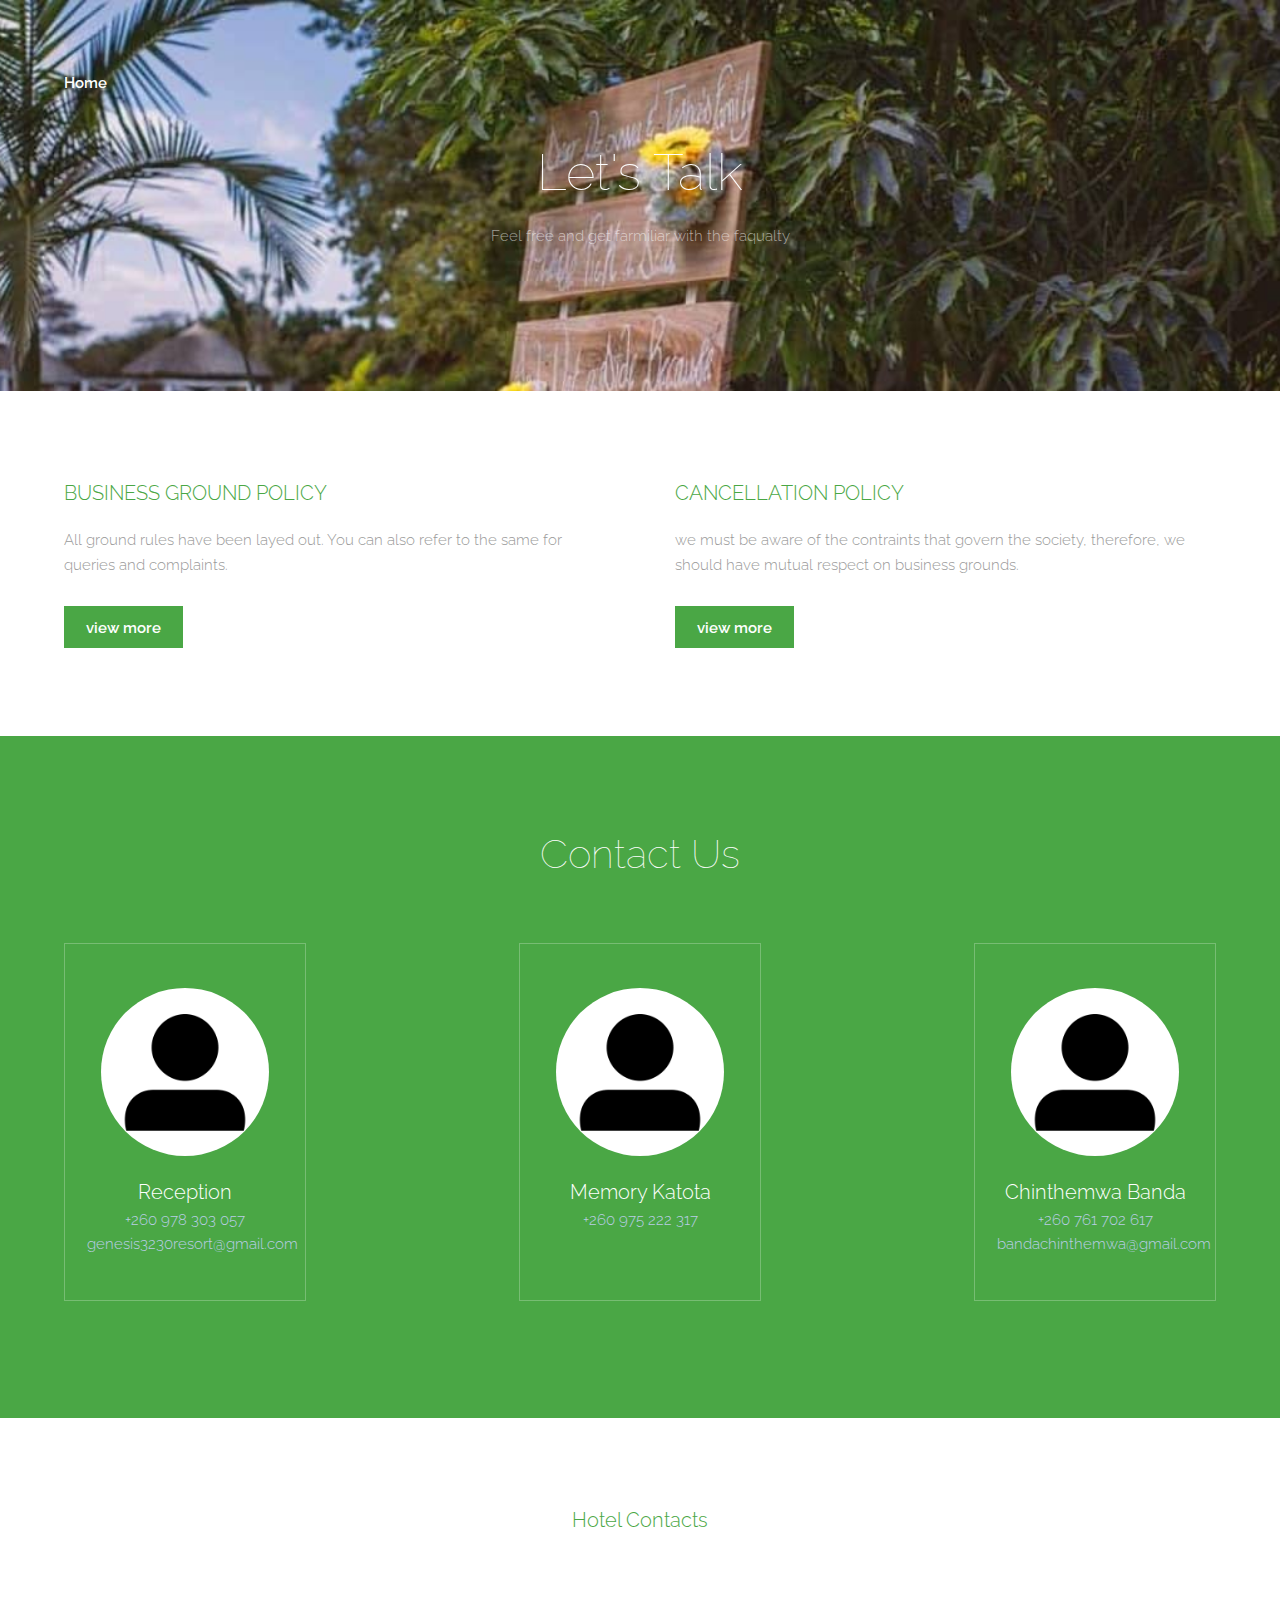
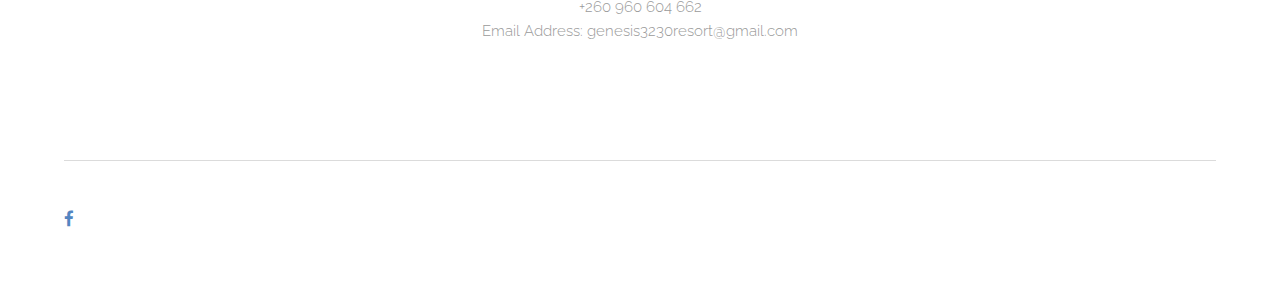
==== commit 93e21aa4: "Update index.html" ====
--- a/aboutUs/index.html
+++ b/aboutUs/index.html
@@ -38,32 +38,26 @@
 							</footer></article></div>
 				</div>
 			</section><section id="two" class="wrapper style1 special"><div class="inner">
-					<header><h2>Contact Details</h2>
+					<header><h2>Contact Us</h2>
 
 					</header><div class="flex flex-4">
 						<div class="box person">
 							<div class="image round">
 								<img src="images/contact1.png" alt="Person 1" width="168" height="168"></div>
-							<h3>contact name</h3>
-							<p>phone number, email</p>
-						</div>
-						<div class="box person">
-							<div class="image round">
-								<img src="images/contact1.png" alt="Person 2" width="168" height="168"></div>
-							<h3>contact name</h3>
-							<p>phone number, email</p>
+							<h3>Reception</h3>
+							<p>+260 978 303 057 <br>genesis3230resort@gmail.com</p>
 						</div>
 						<div class="box person">
 							<div class="image round">
 								<img src="images/contact1.png" alt="Person 3" width="168" height="168"></div>
-							<h3>contact name</h3>
-							<p>phone number, email</p>
+							<h3>Memory Katota</h3>
+							<p>+260 975 222 317</p>
 						</div>
 						<div class="box person">
 							<div class="image round">
 								<img src="images/contact1.png" alt="Person 4" width="168" height="168"></div>
-							<h3>contact name</h3>
-							<p>phone number, email</p>
+							<h3>Chinthemwa Banda</h3>
+							<p>+260 761 702 617 <br>bandachinthemwa@gmail.com</p>
 						</div>
 					</div>
 				</div>
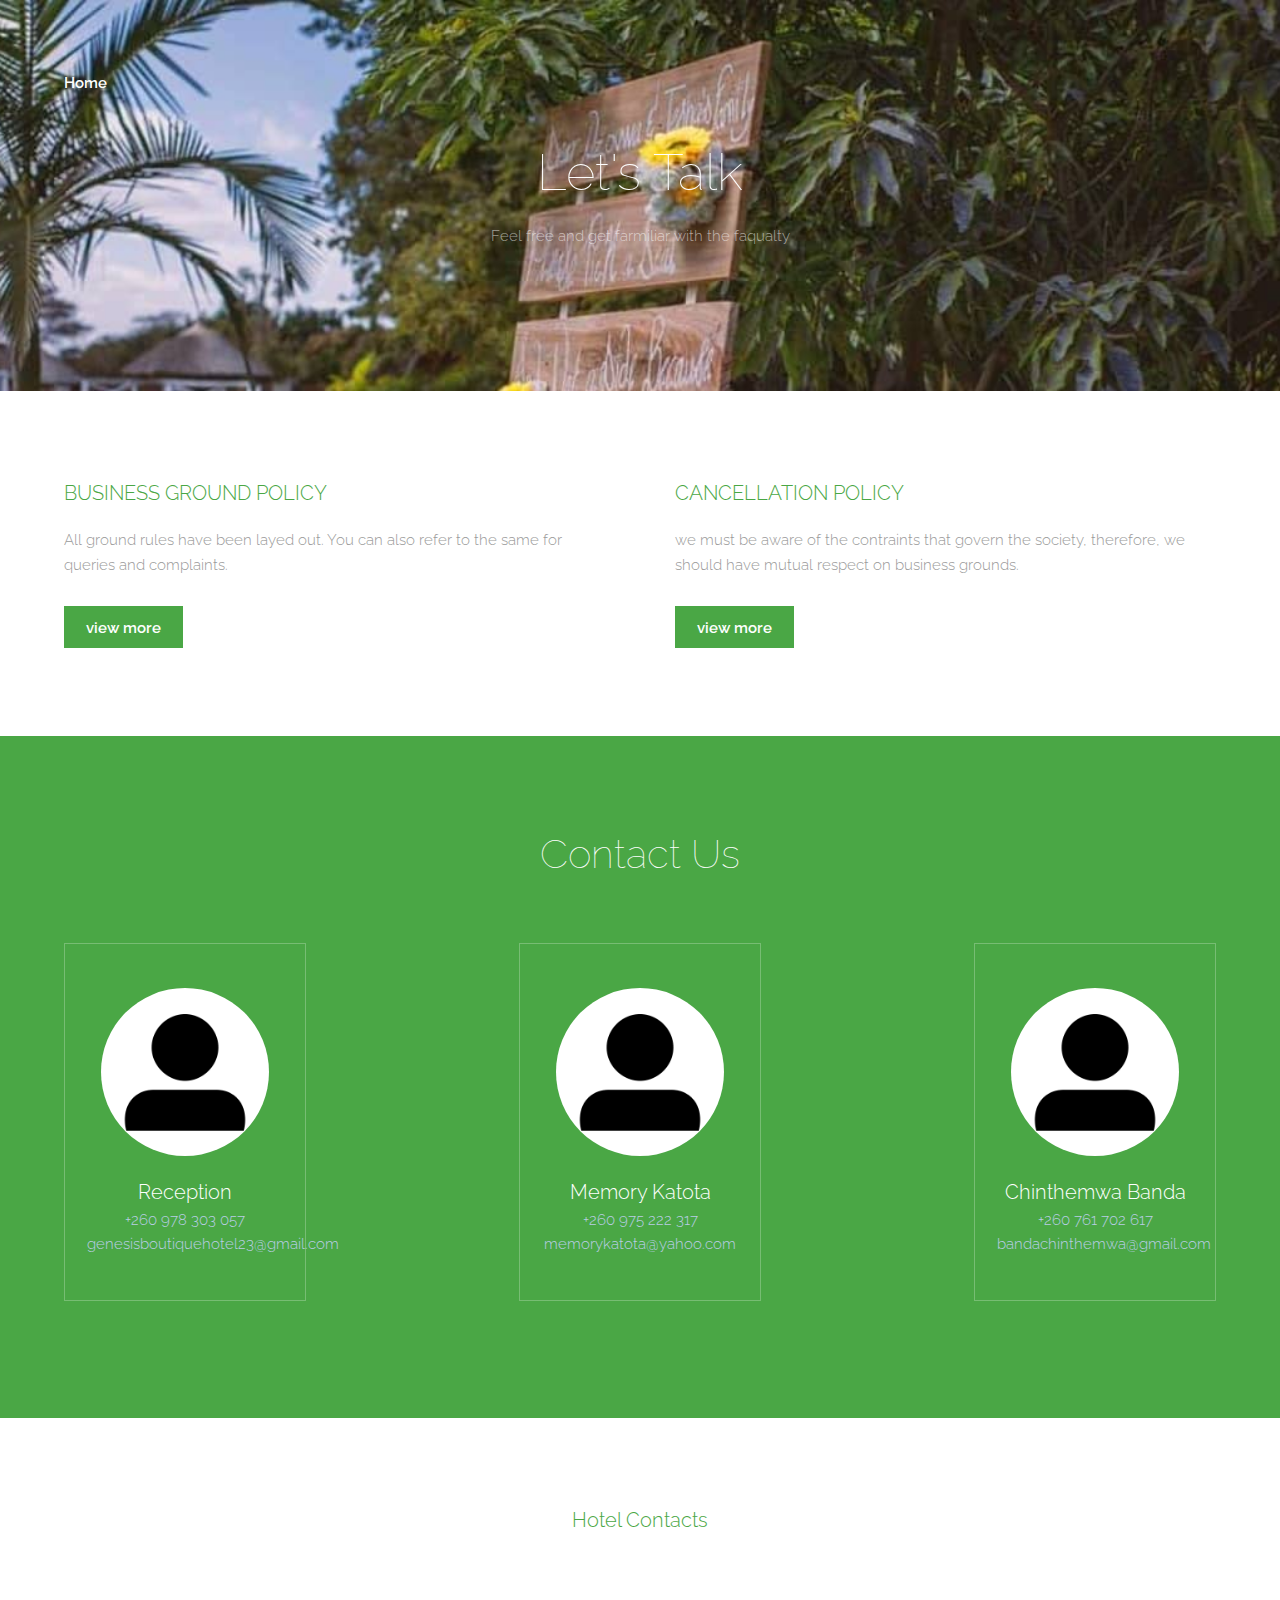
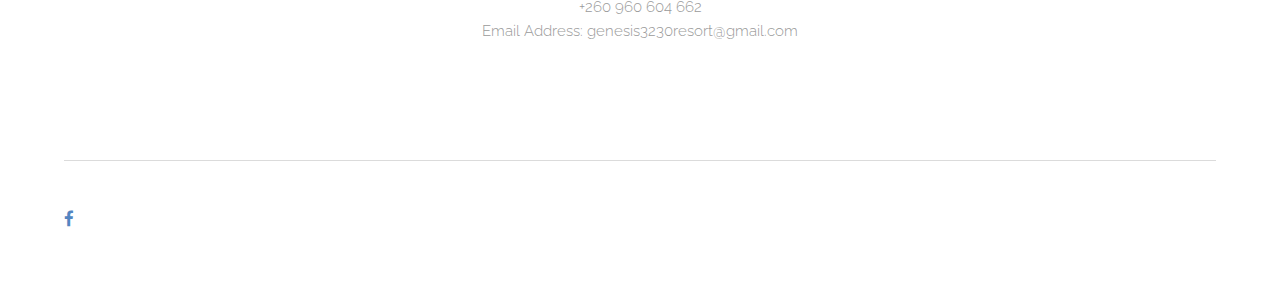
==== commit ae524854: "Update index.html" ====
--- a/aboutUs/index.html
+++ b/aboutUs/index.html
@@ -45,13 +45,13 @@
 							<div class="image round">
 								<img src="images/contact1.png" alt="Person 1" width="168" height="168"></div>
 							<h3>Reception</h3>
-							<p>+260 978 303 057 <br>genesis3230resort@gmail.com</p>
+							<p>+260 978 303 057 <br>genesisboutiquehotel23@gmail.com</p>
 						</div>
 						<div class="box person">
 							<div class="image round">
 								<img src="images/contact1.png" alt="Person 3" width="168" height="168"></div>
 							<h3>Memory Katota</h3>
-							<p>+260 975 222 317</p>
+							<p>+260 975 222 317<br>memorykatota@yahoo.com</p>
 						</div>
 						<div class="box person">
 							<div class="image round">
@@ -68,7 +68,7 @@
 				</div>
 			</section><footer id="footer"><div class="inner">
 					<div class="flex">
-						<ul class="icons"><li><a href="#" class="icon fa-facebook"><span class="label">Facebook</span></a></li>
+						<ul class="icons"><li><a href="https://web.facebook.com/people/Genesis-Boutique-Hotel/100063675065188/?mibextid=ZbWKwL" class="icon fa-facebook"><span class="label">Facebook</span></a></li>
 							
 						</ul></div>
 				</div>
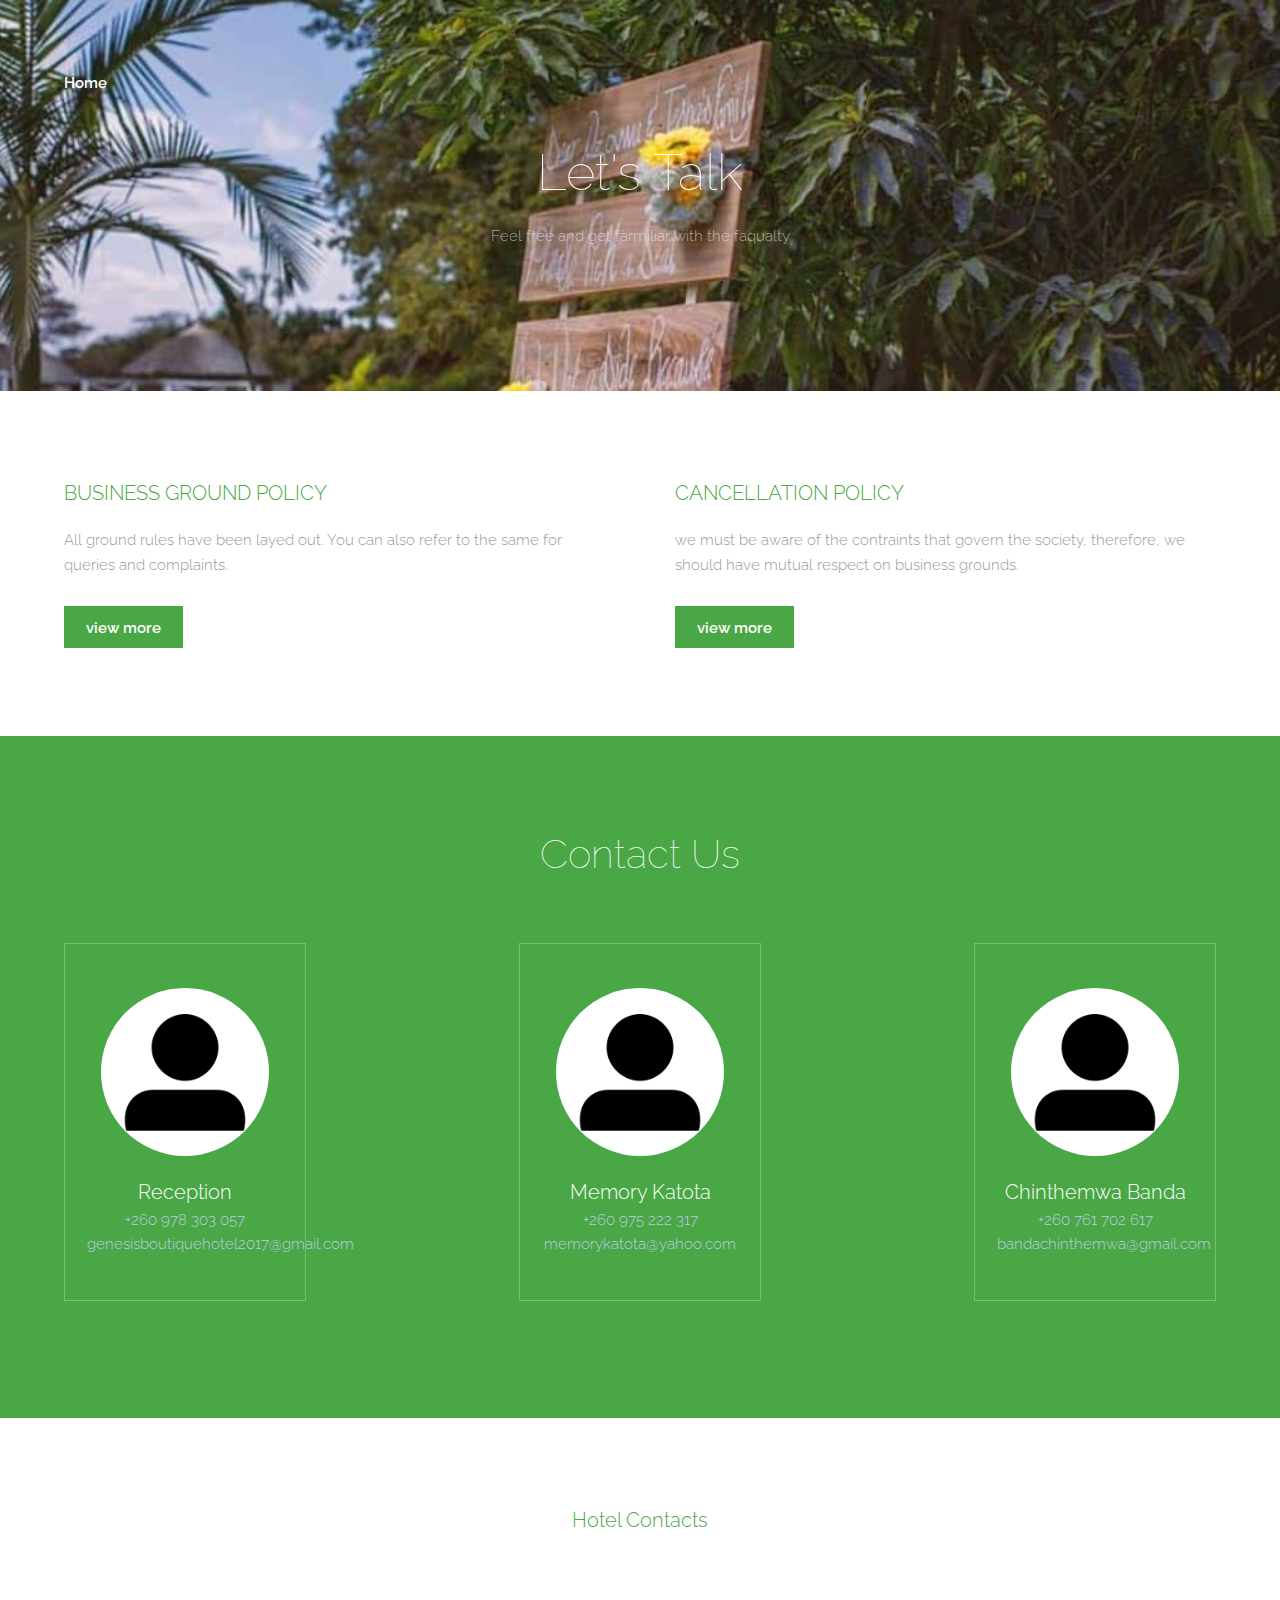
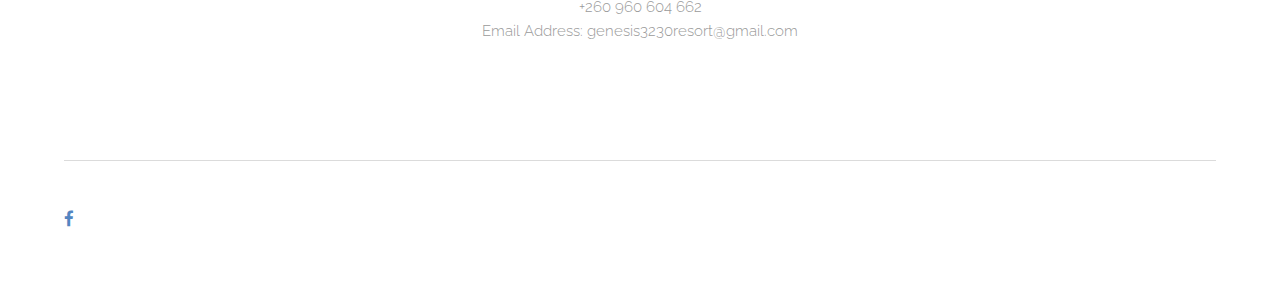
==== commit 0b394504: "Update index.html" ====
--- a/aboutUs/index.html
+++ b/aboutUs/index.html
@@ -45,7 +45,7 @@
 							<div class="image round">
 								<img src="images/contact1.png" alt="Person 1" width="168" height="168"></div>
 							<h3>Reception</h3>
-							<p>+260 978 303 057 <br>genesisboutiquehotel23@gmail.com</p>
+							<p>+260 978 303 057 <br>genesisboutiquehotel2017@gmail.com</p>
 						</div>
 						<div class="box person">
 							<div class="image round">
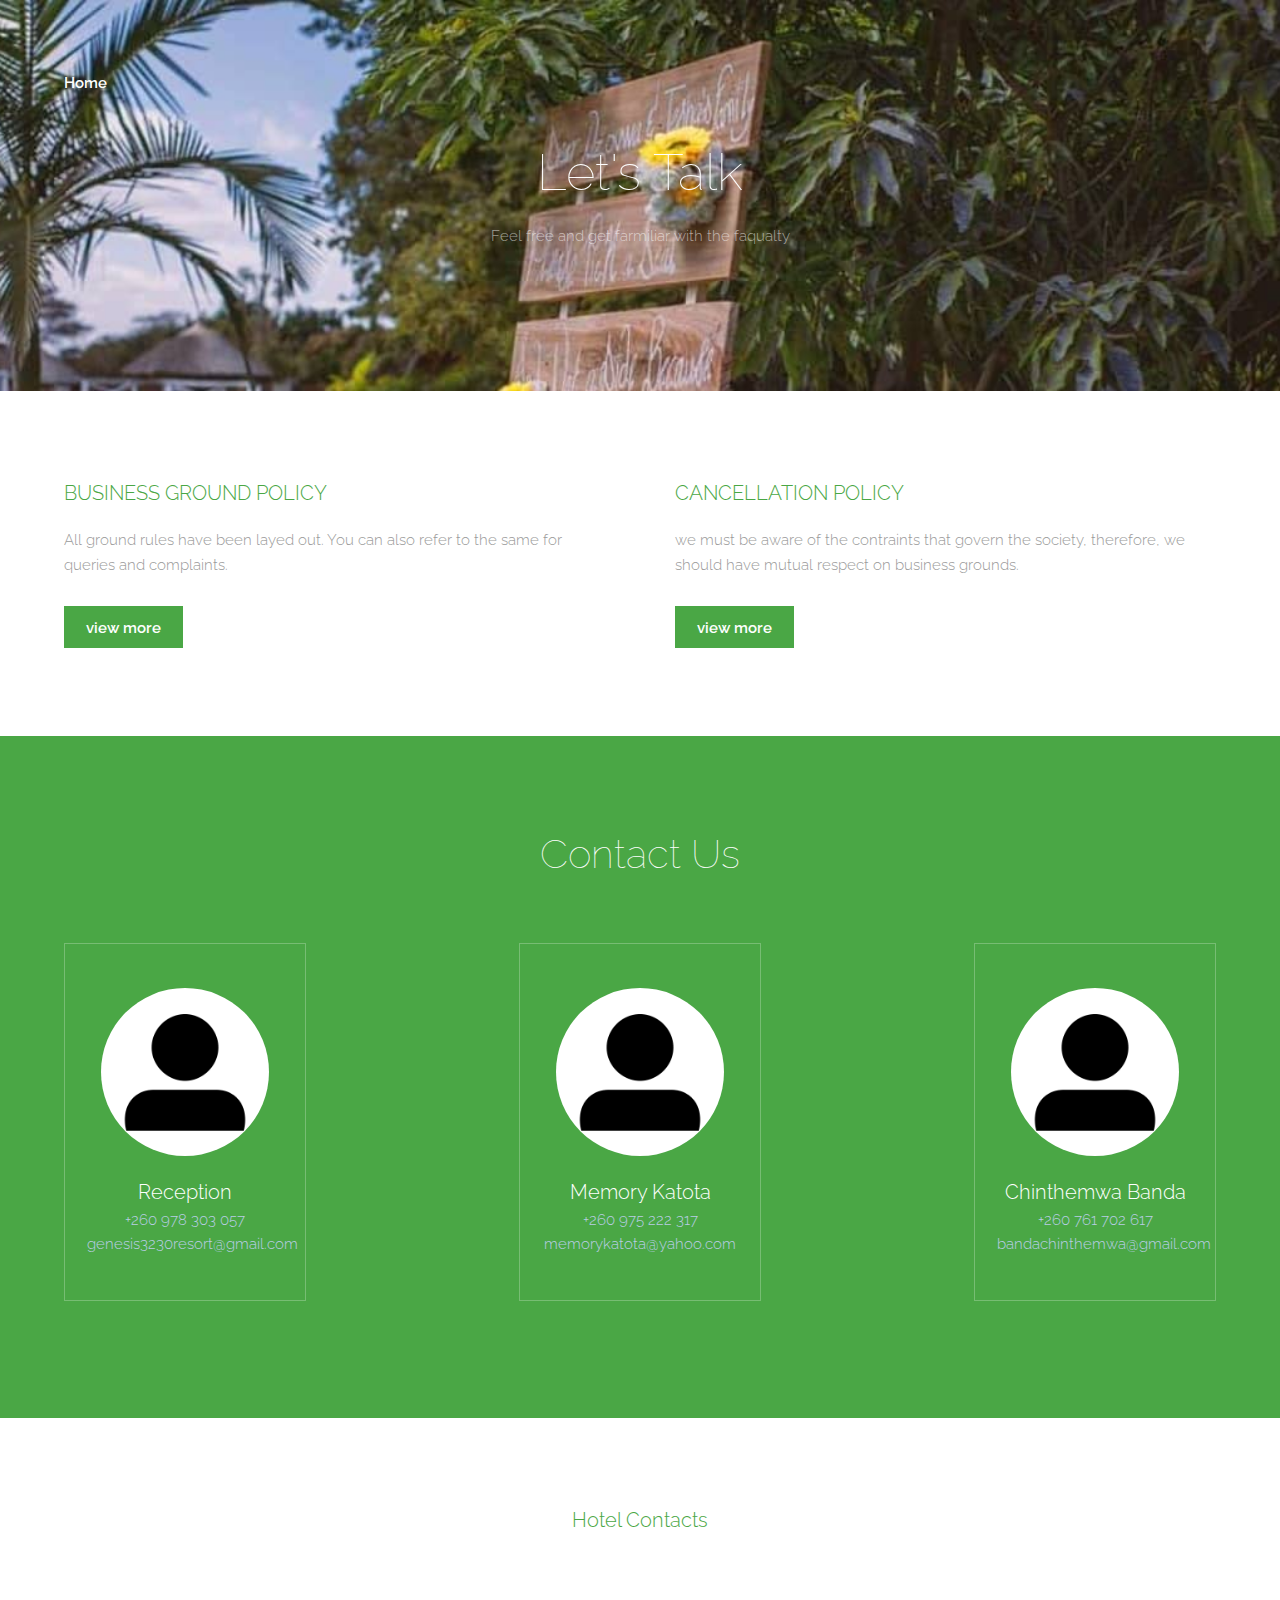
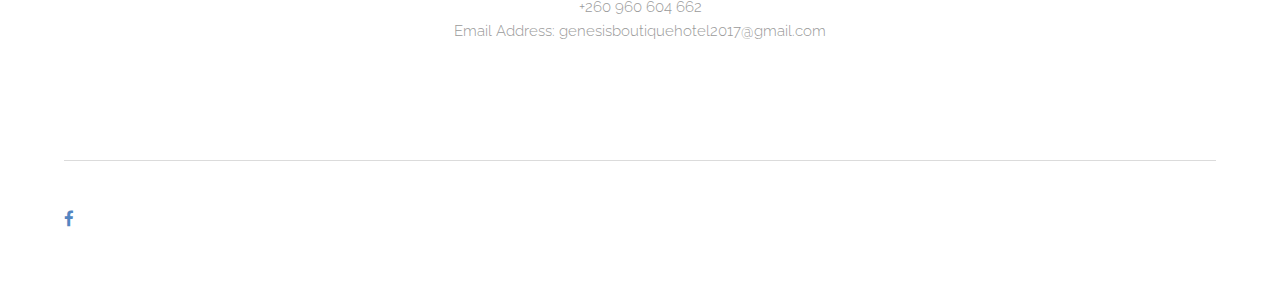
==== commit 38e2d6c3: "Update index.html" ====
--- a/aboutUs/index.html
+++ b/aboutUs/index.html
@@ -45,7 +45,7 @@
 							<div class="image round">
 								<img src="images/contact1.png" alt="Person 1" width="168" height="168"></div>
 							<h3>Reception</h3>
-							<p>+260 978 303 057 <br>genesisboutiquehotel2017@gmail.com</p>
+							<p>+260 978 303 057 <br>genesis3230resort@gmail.com</p>
 						</div>
 						<div class="box person">
 							<div class="image round">
@@ -64,7 +64,7 @@
 			</section>
 			<section id="three" class="wrapper special"><div class="inner">
 				<header><h3>Hotel Contacts</h3>
-				</header><p>+260 960 604 662<br>Email Address: genesis3230resort@gmail.com</p>	
+				</header><p>+260 960 604 662<br>Email Address: genesisboutiquehotel2017@gmail.com</p>	
 				</div>
 			</section><footer id="footer"><div class="inner">
 					<div class="flex">
